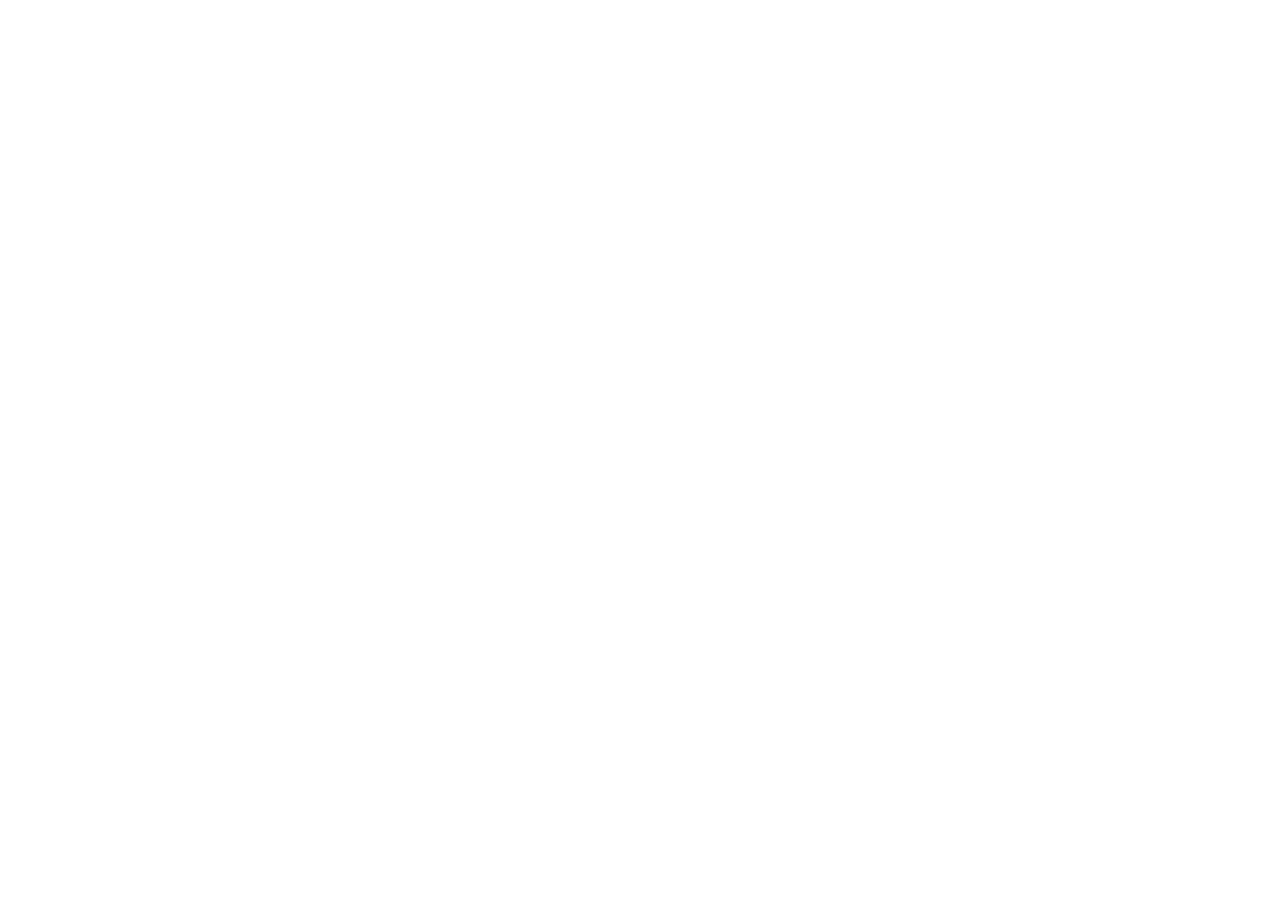
==== buy_now_page.html @ c5d2b357 "Add files via upload" ====
<!DOCTYPE html>
<html lang="en">
    <head>
        <meta charset="UTF-8">
        <meta http-equiv="X-UA-Compatible" content="IE=edge">
        <meta name="viewport" content="width=device-width, initial-scale=1.0">
        <title>Products</title>
        <!--CSS Import-->
        <link rel="stylesheet" href="./Assets/css/buy_now_style.css">
        <!--Box Icon-->
        <link rel="stylesheet" href="https://cdnjs.cloudflare.com/ajax/libs/font-awesome/5.15.4/css/all.min.css">
        <link href='https://unpkg.com/boxicons@2.1.4/css/boxicons.min.css' rel='stylesheet'>
        <link rel="stylesheet" href="./Assets/css/hero_page_style.css">
        <link rel="shortcut icon" href="./Assets/img/starbucks_logo.png" type="image/svg+xml">
    </head>
    <body>
  


        <!-- LINK FOR JS -->
        <script src="./Assets/js/buy_now_script.js"></script>
        <script src="./Assets/js/hero_page_script.js"></script>
    </body>
</html>
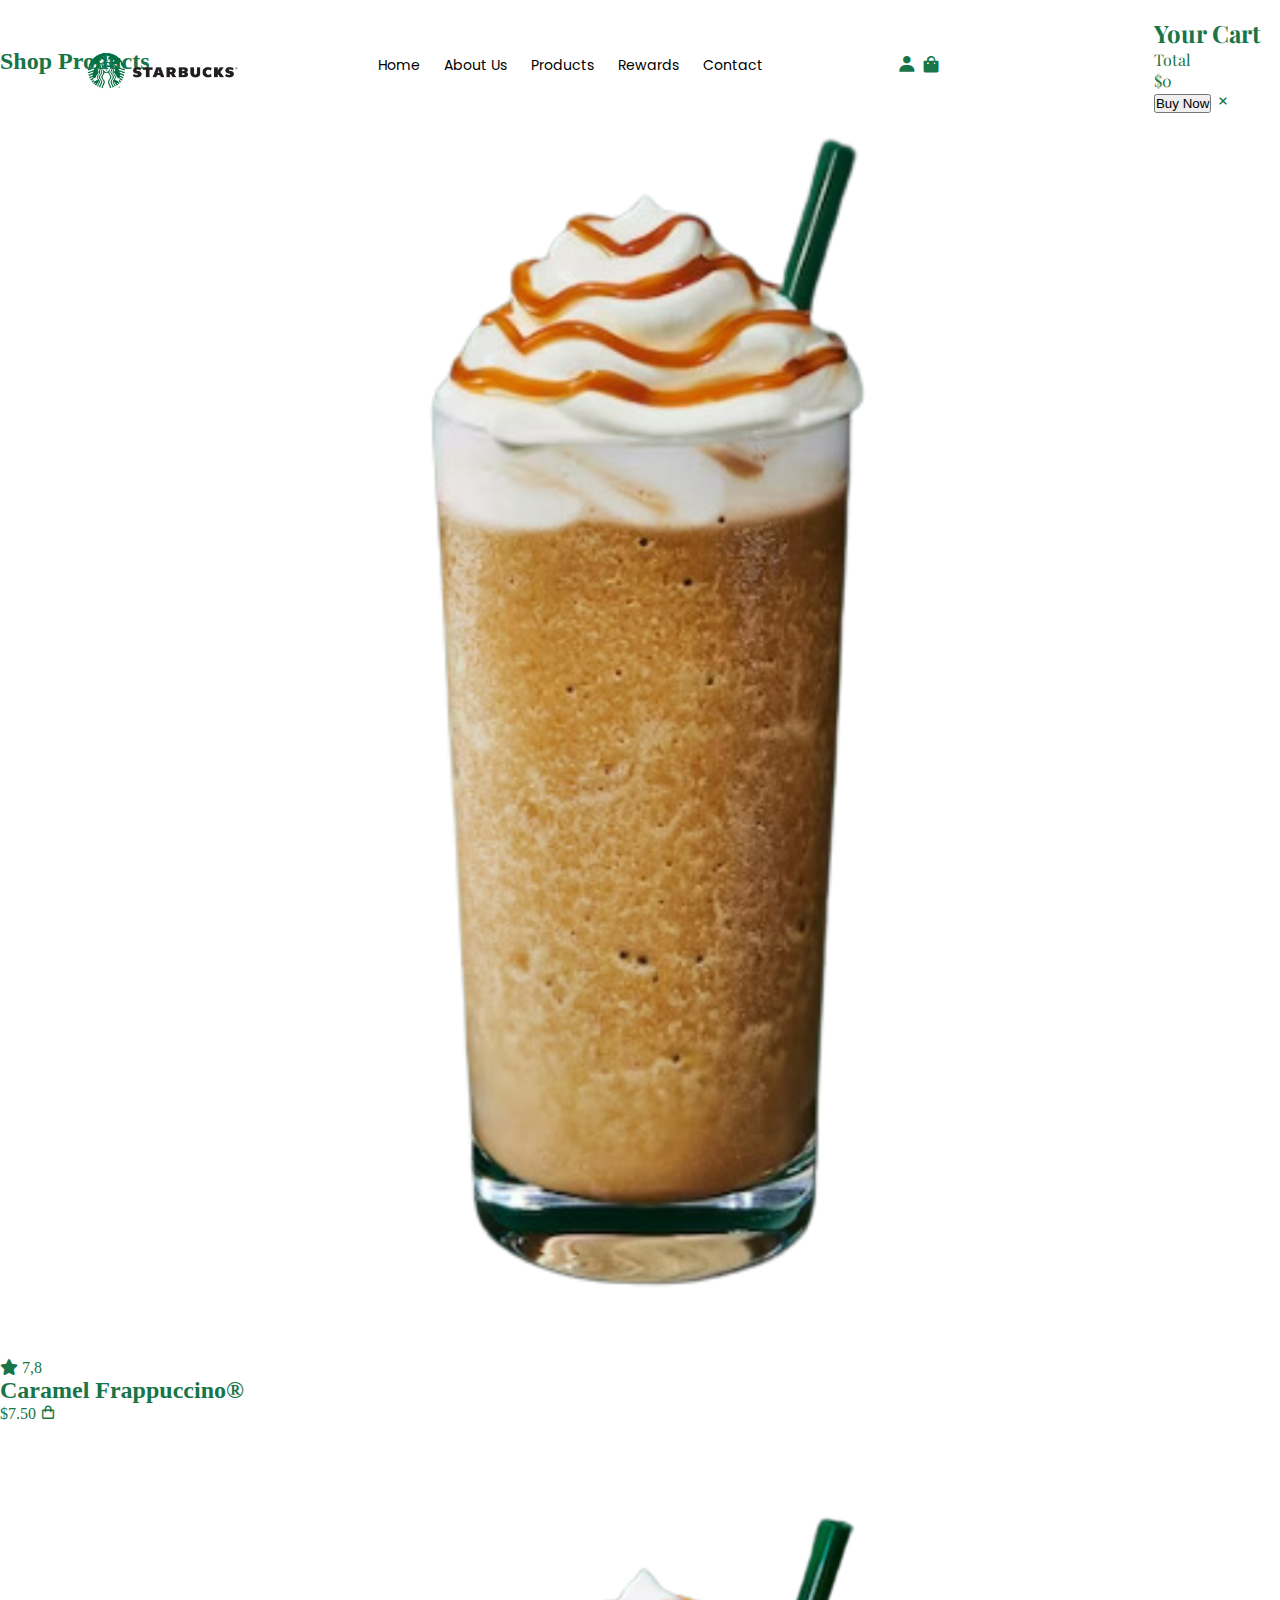
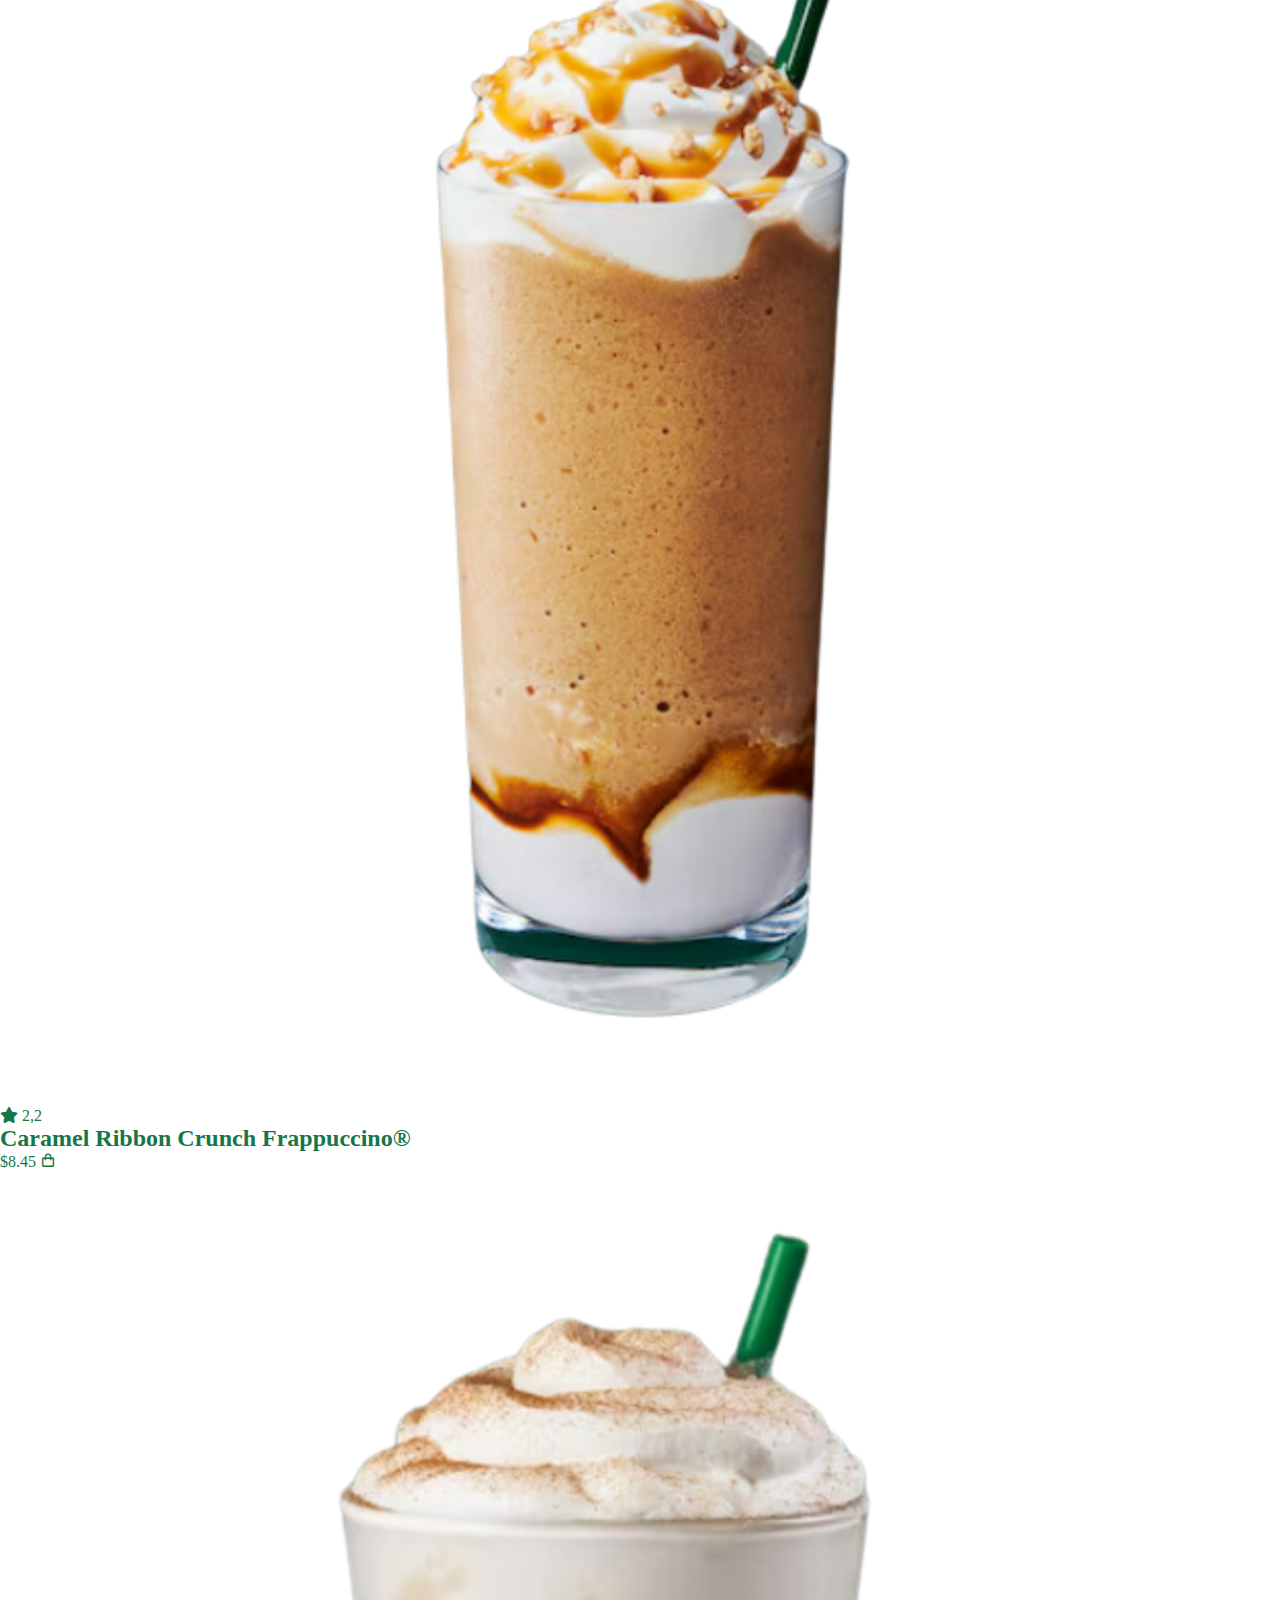
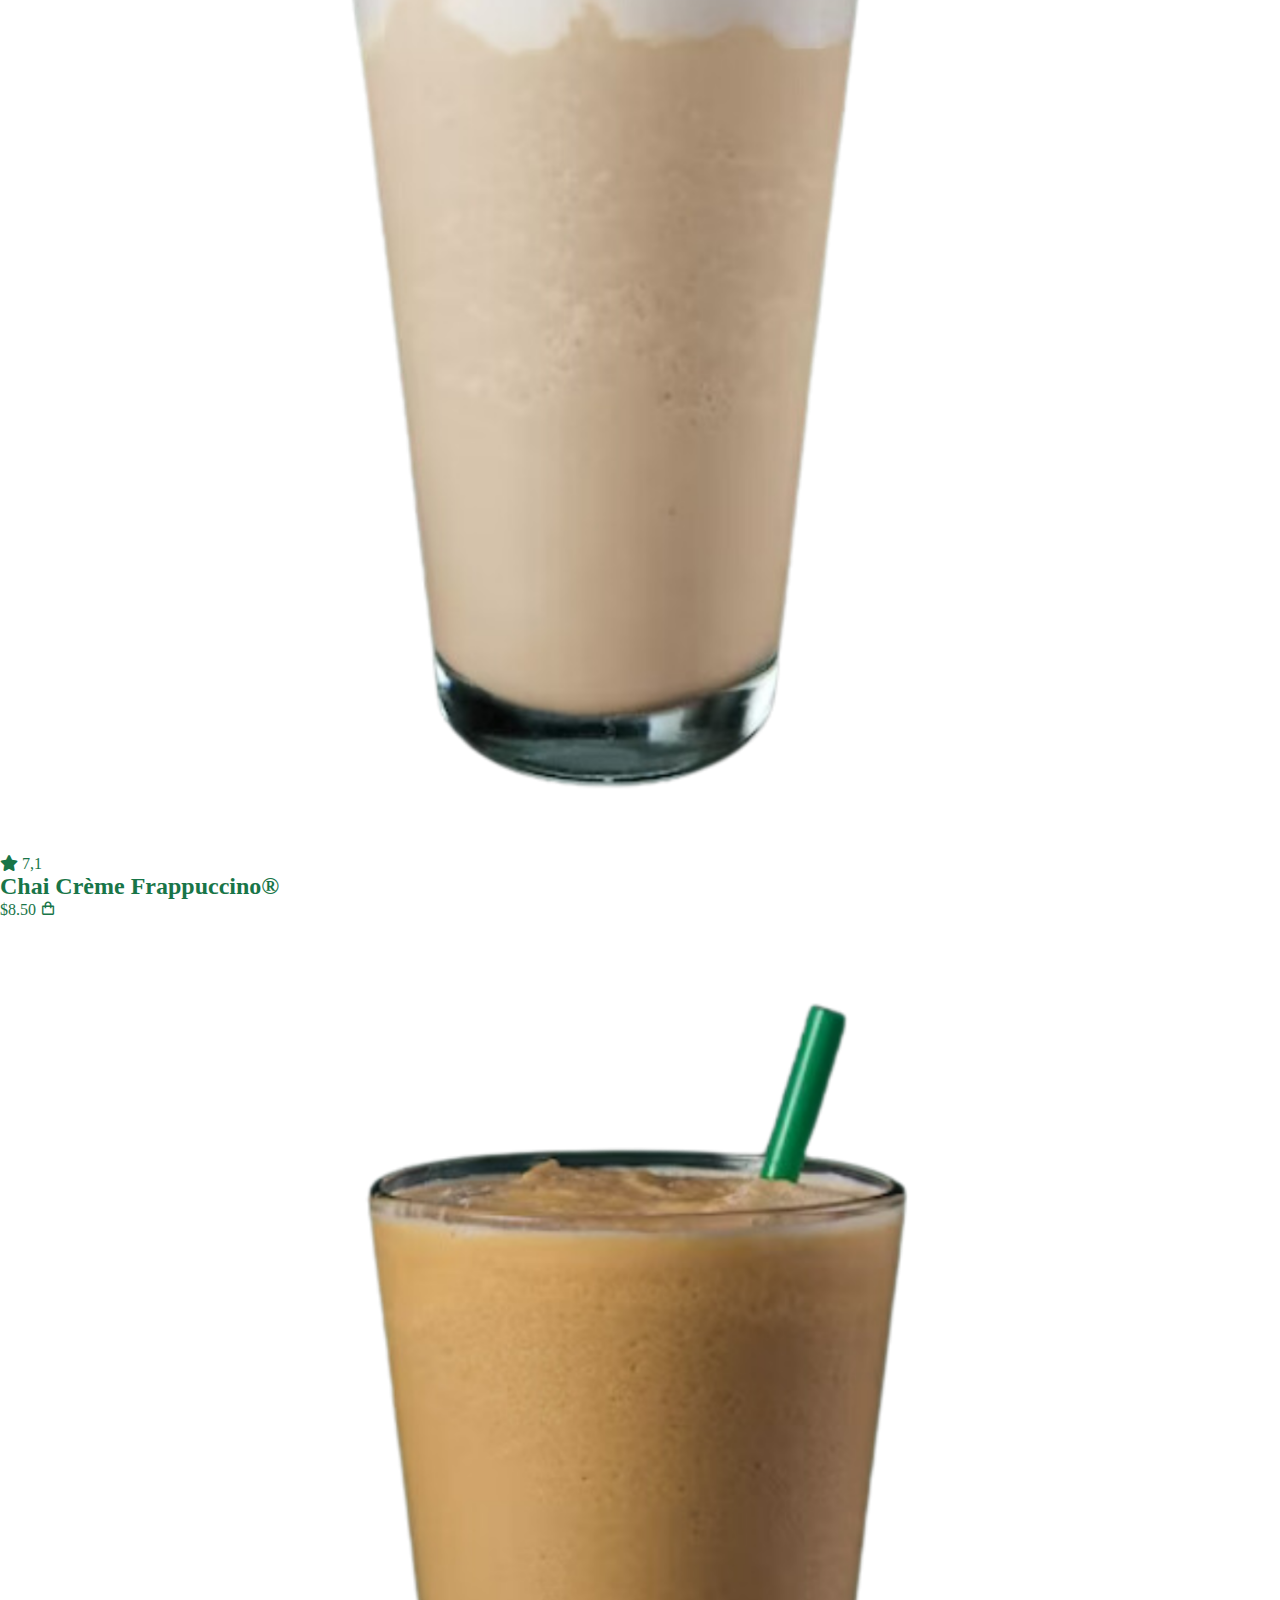
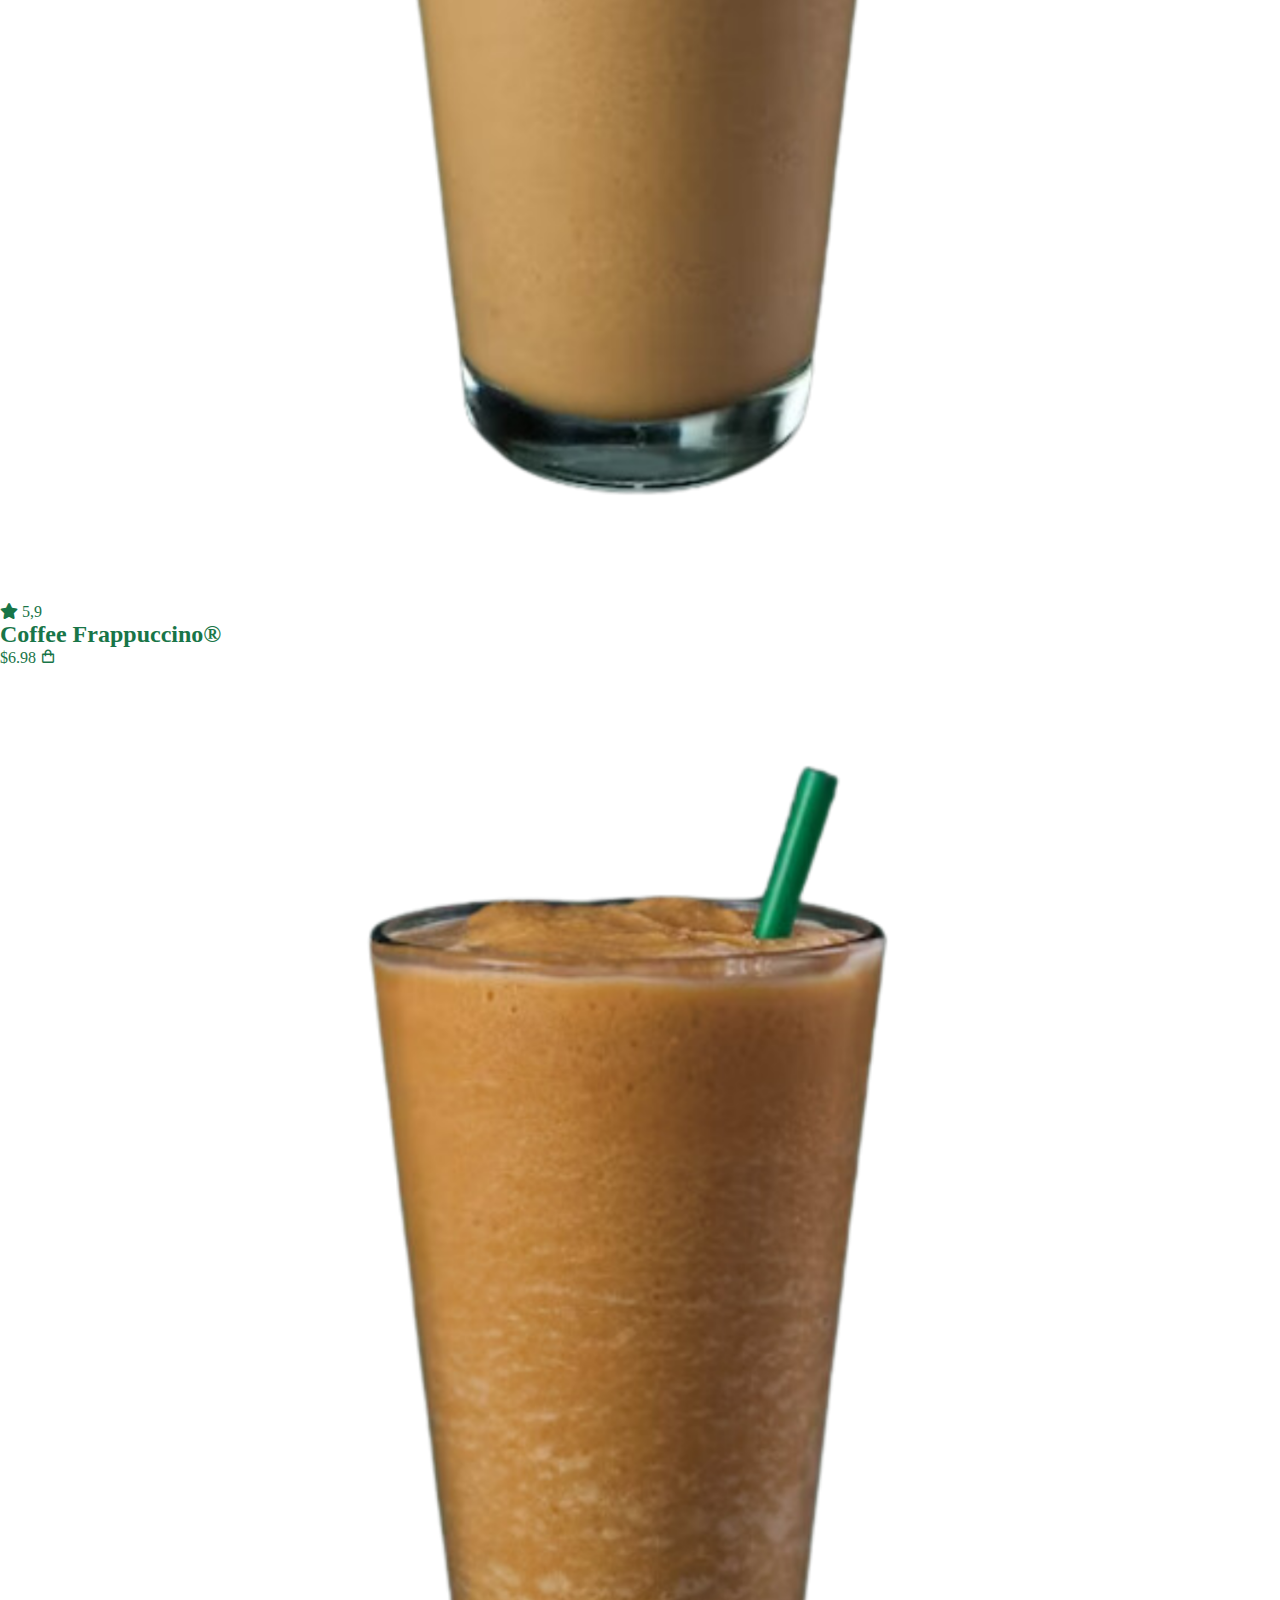
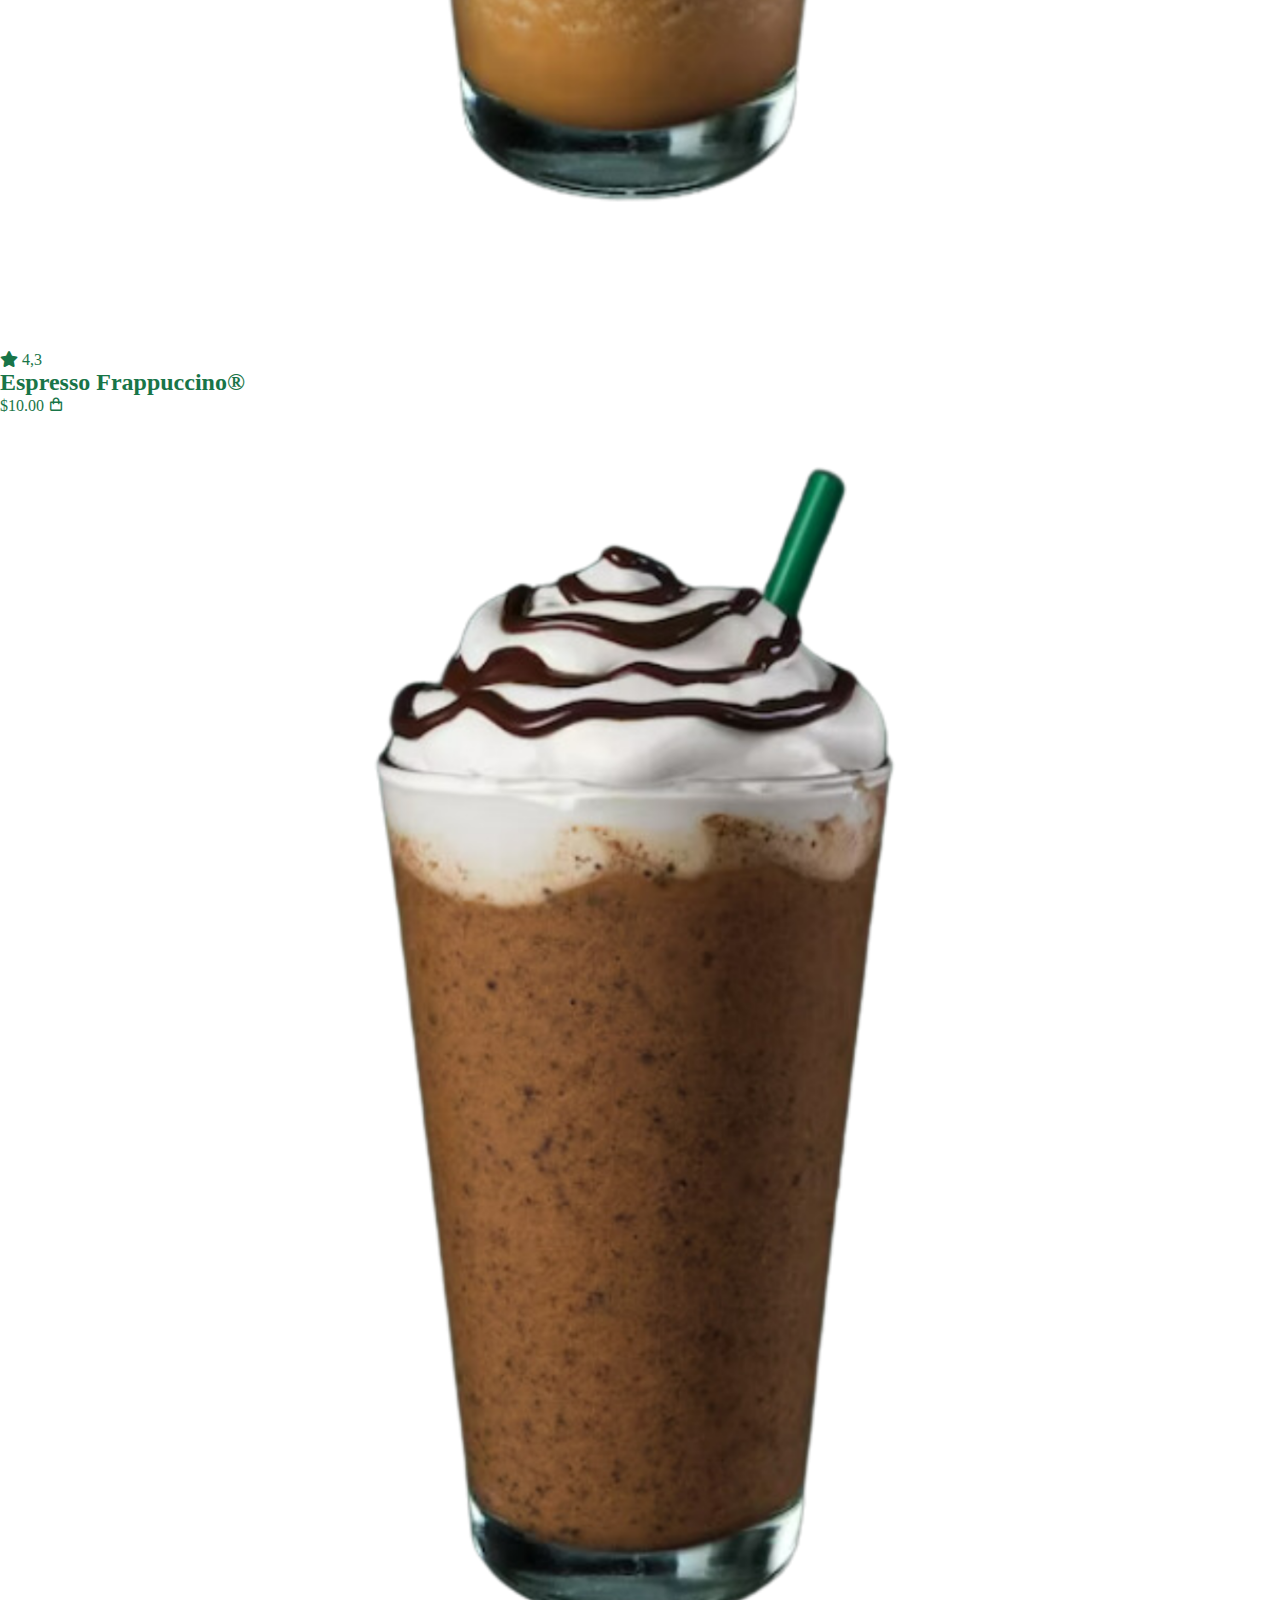
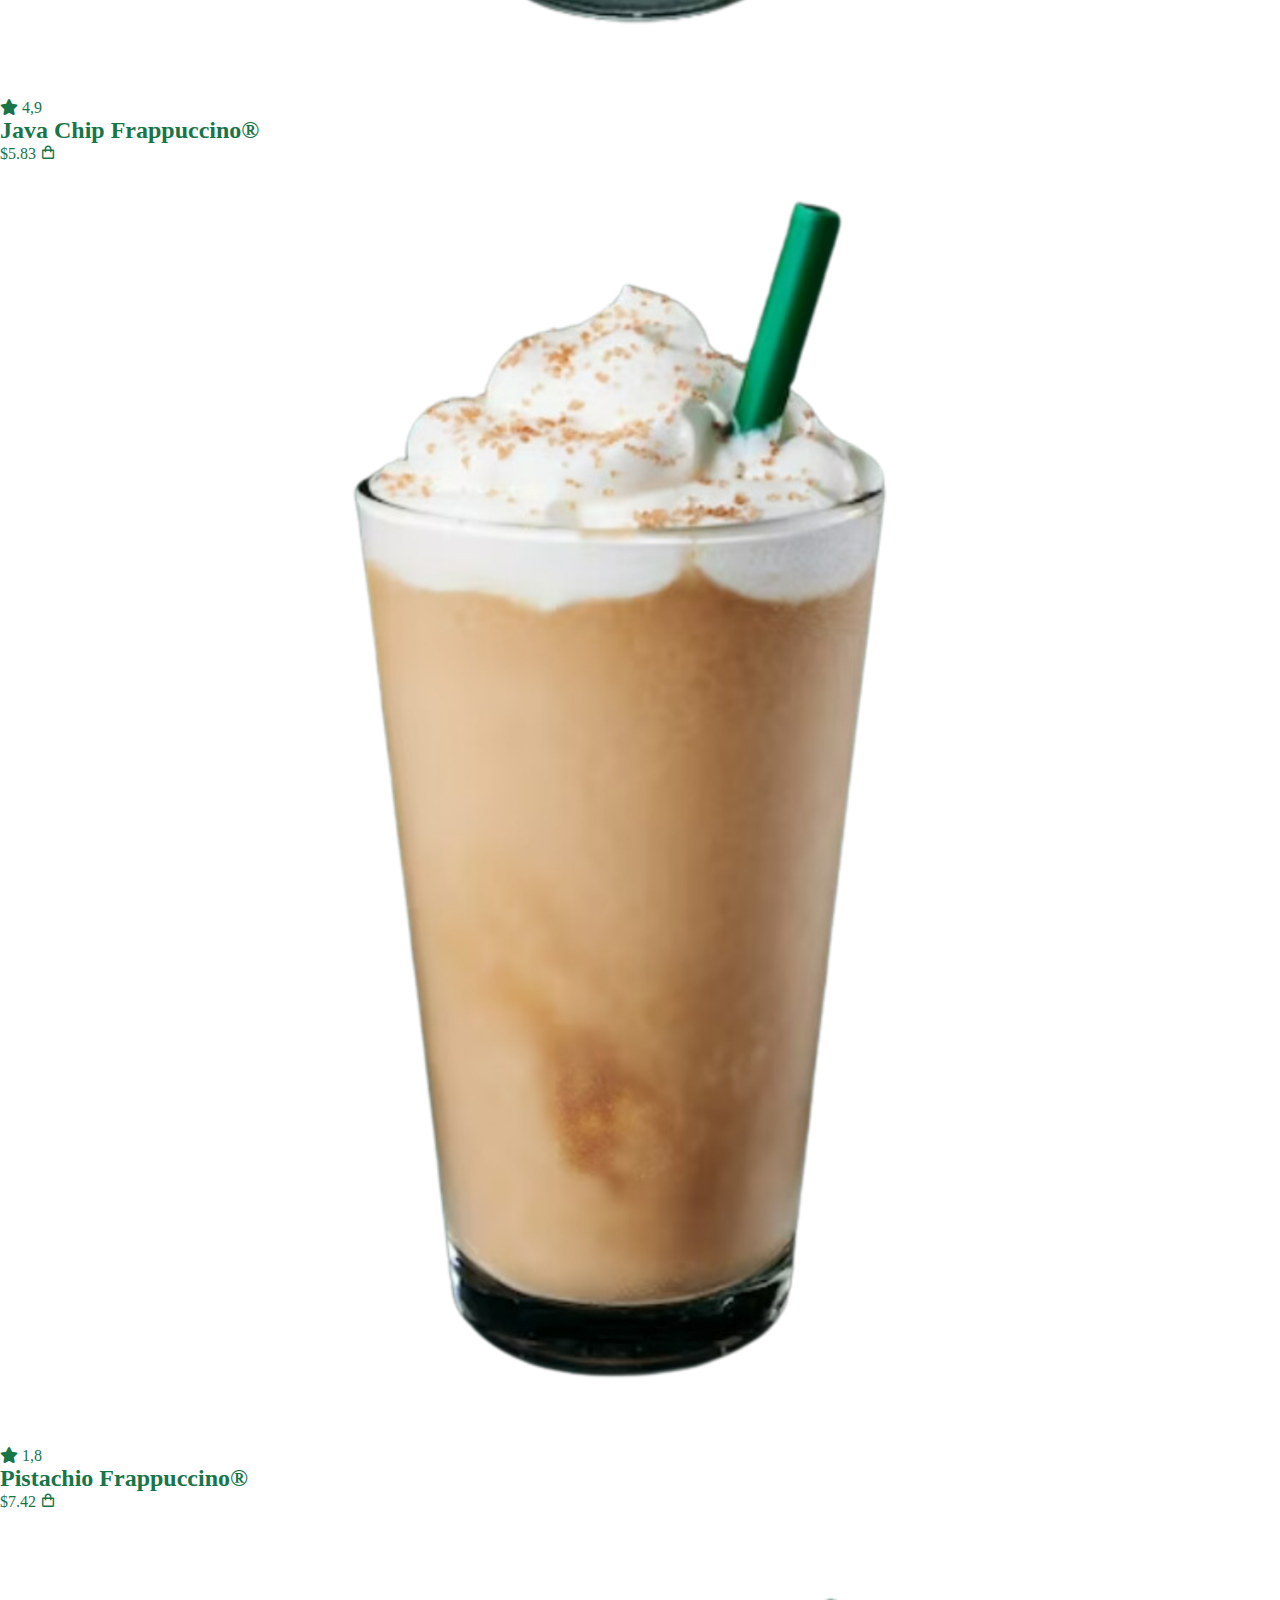
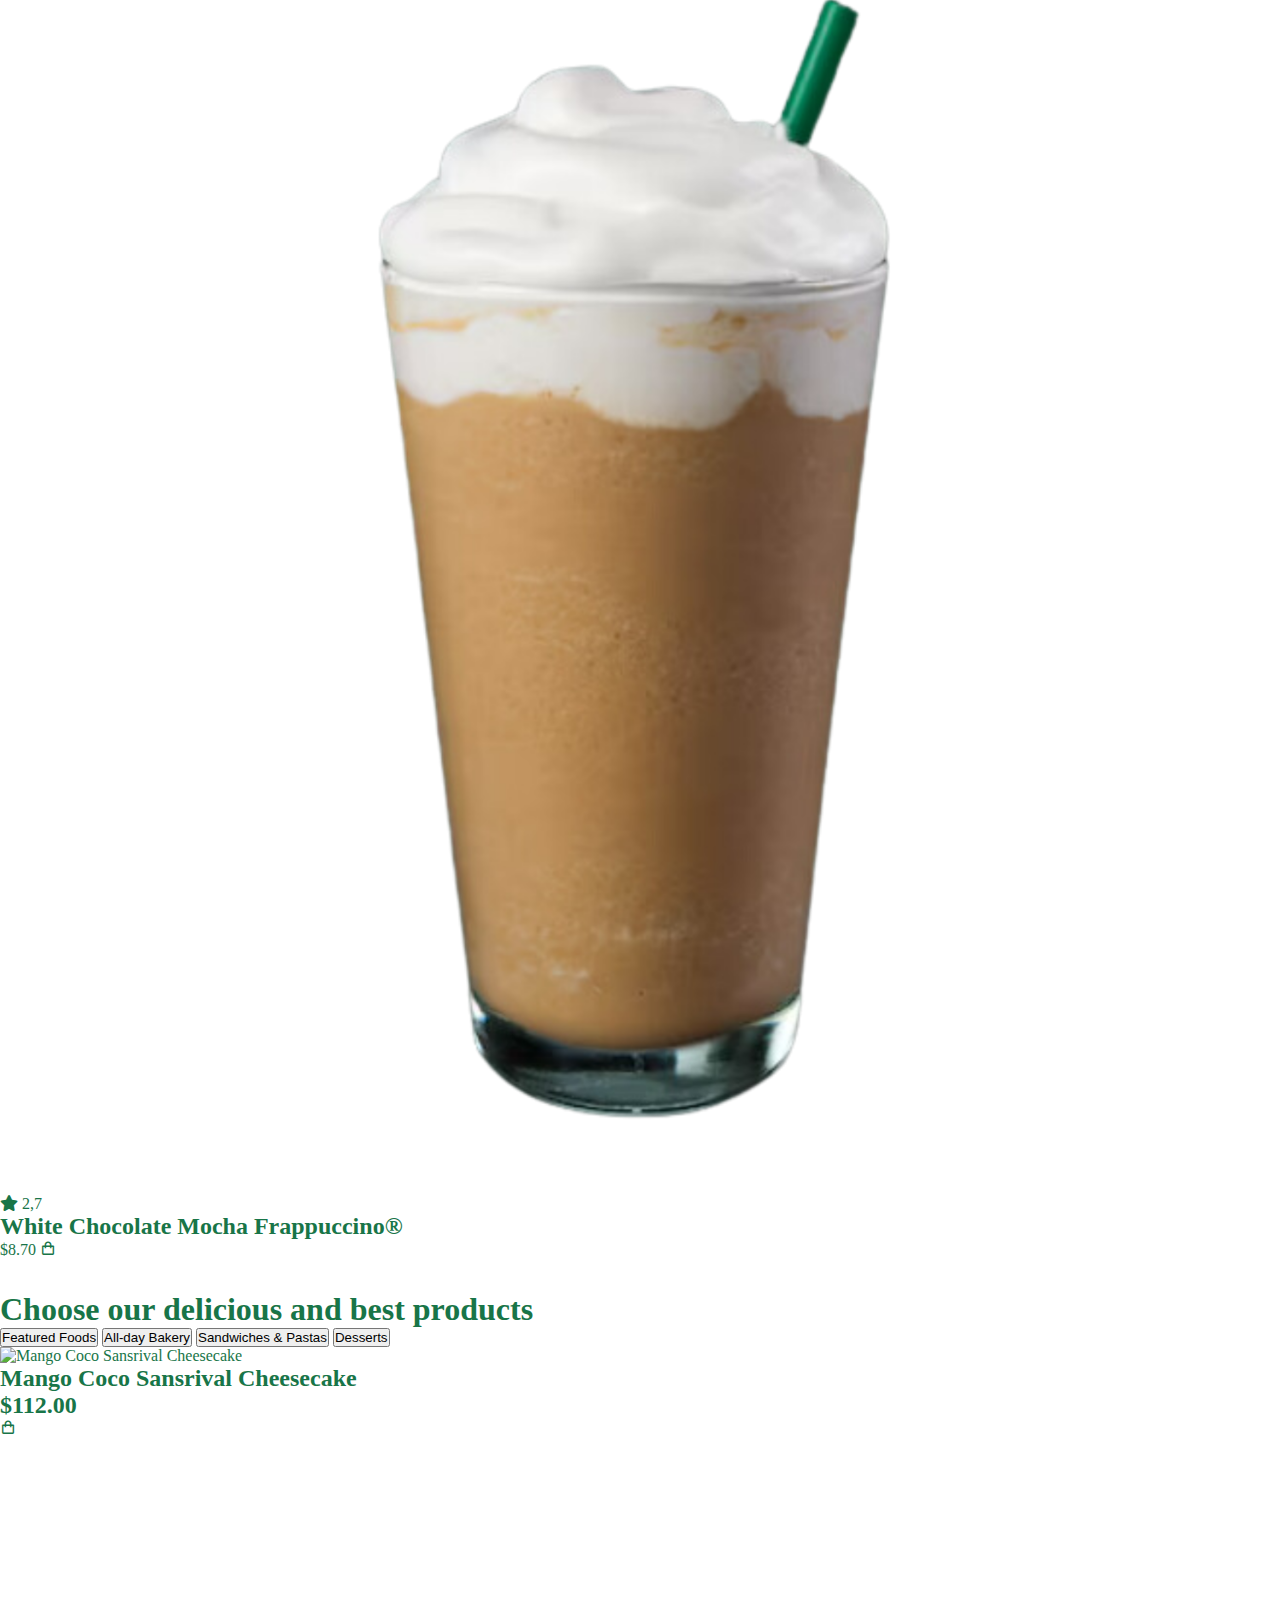
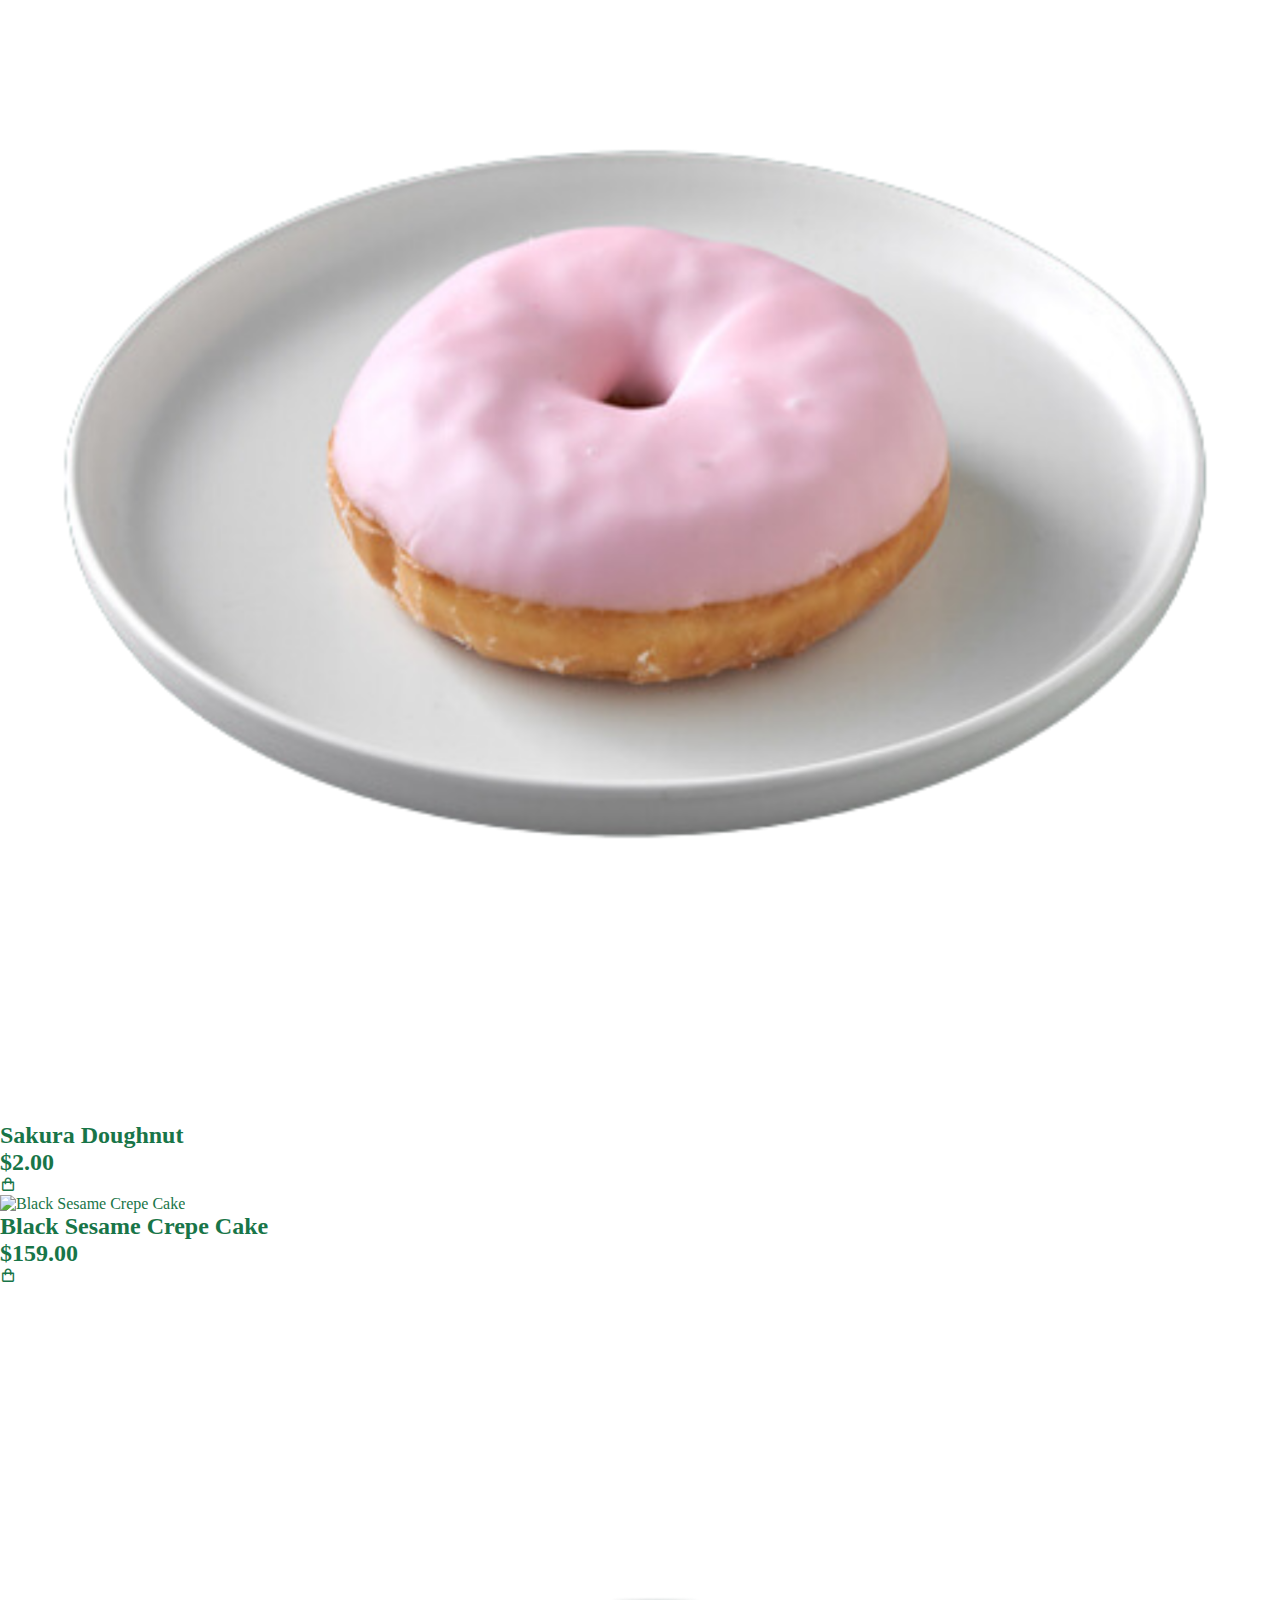
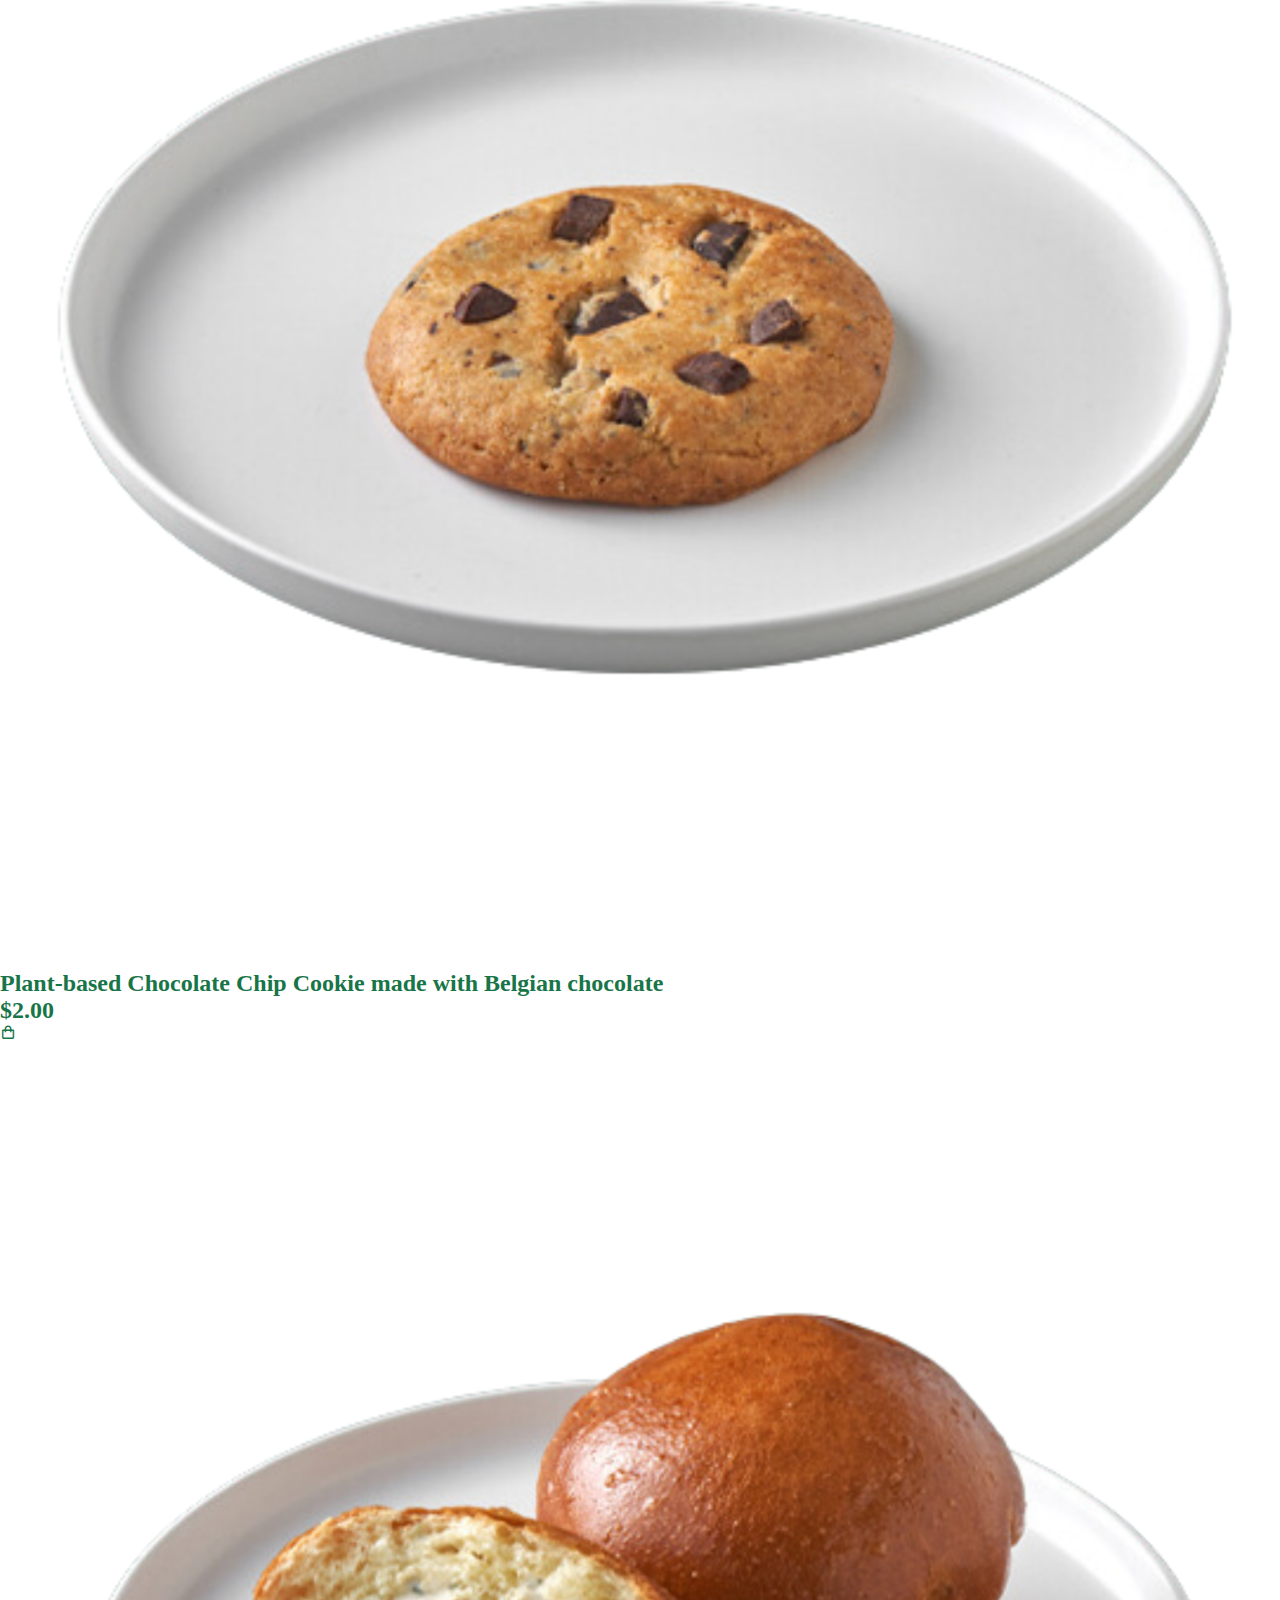
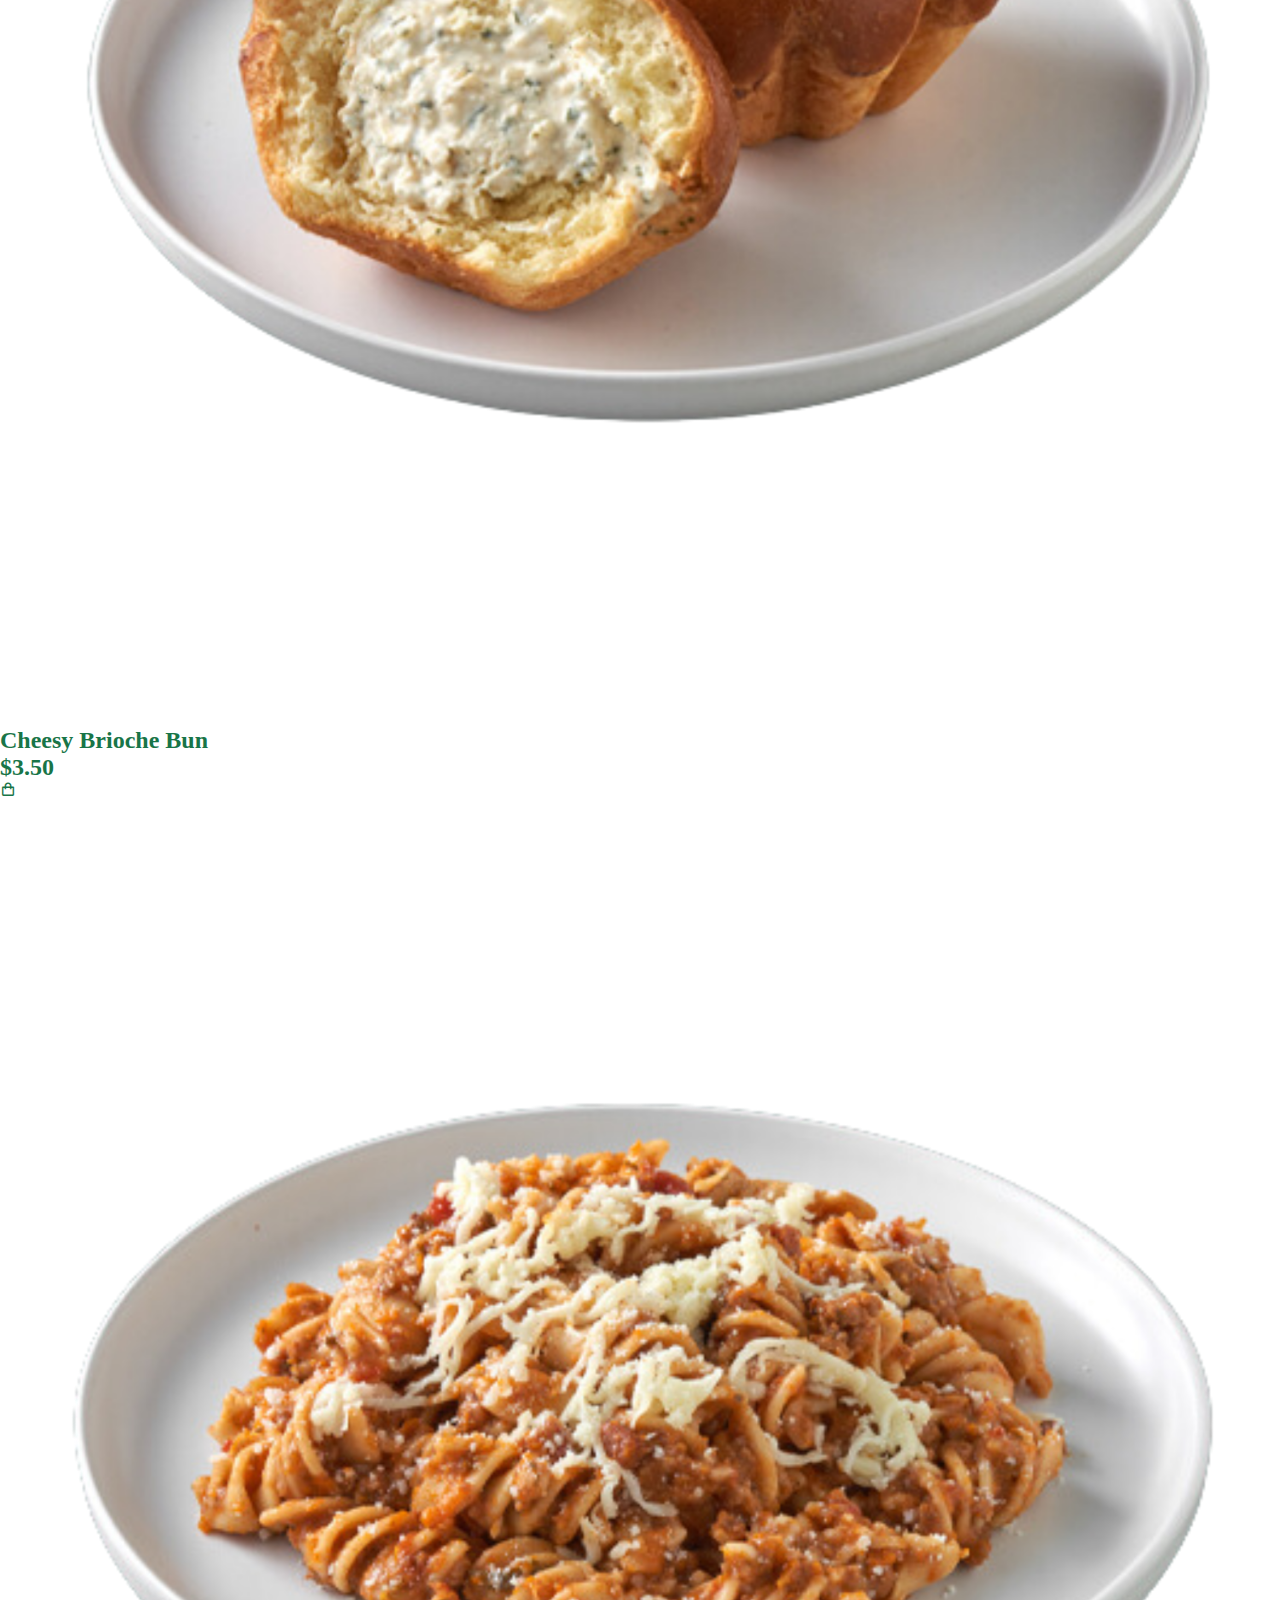
==== commit f8a2ceca: "Update buy_now_page.html" ====
--- a/buy_now_page.html
+++ b/buy_now_page.html
@@ -14,11 +14,831 @@
         <link rel="shortcut icon" href="./Assets/img/starbucks_logo.png" type="image/svg+xml">
     </head>
     <body>
-  
-
-
+        <!----Chania---->
+         <!------------------------ NAVBAR START ------------------------> 
+    <header>
+        <div class="nav container">
+
+            <!-- Navbar Logo -->
+            <div class="logo"><a href="#"><img src="./Assets/img/sb_logo_text.png" alt=""></a></div>
+
+            <!-- Navbar Links -->
+
+                <div class="navbar">
+                    <a href="#home" class="nav-link">Home</a>
+                    <a href="#aboutus" class="nav-link">About Us</a>
+                    <a href="#Product" class="nav-link">Products</a>
+                    <a href="#Rewards" class="nav-link">Rewards</a>
+                    <a href="#Book" class="nav-link">Contact</a>
+                </div>
+
+            <!-- Nav Icons -->
+            <div class="nav-icons">
+                <a href="#" class="nav-icon"><i class='bx bxs-user'></i></a>
+                <a href="#shop" class="nav-icon" id="cart-icon"><i class='bx bxs-shopping-bag'></i></a>
+            </div>
+            <div class="cart">
+                <h2 class="cart-title">Your Cart</h2>
+                <!-- Content -->
+                <div class="cart-content">
+
+                </div>
+                <!-- Total  -->
+                <div class="total">
+                    <div class="total-title">Total</div>
+                    <div class="total-price">$0</div>
+                </div>
+                <!-- Buy Button -->
+                <button type="button" class="btn-buy">Buy Now</button>
+                <!-- Cart Close -->
+                <i class='bx bx-x' id="close-cart"></i>
+            </div> 
+            <!-- Toggle Button -->
+            <div class="nav-toggle" id="nav-toggle">
+                <i class='bx bx-menu'></i>
+            </div>
+        </div>
+    </header>
+    <!------------------------ NAVBAR END ------------------------> 
+
+        <!-- Beverages -->
+        <section class="shop container">
+            <h2 class="section-title">Shop Products</h2>
+            <!-- Content -->
+            <div class="shop-content">
+                <!-- Box 1 -->
+                <div class="product-box">
+                    <img src="./Assets/img/beverages/caramel-frappuccino-blended-beverage.png" alt="" class="product-img">
+                    <div class="stars">
+                        <i class="fas fa-star"></i>
+                        <span>7,8</span>
+                    </div>
+                    <h2 class="product-title">Caramel Frappuccino®</h2>
+                    <span class="price">$7.50</span>
+                    <i class='bx bx-shopping-bag add-cart'></i>
+                </div>
+
+                <!-- Box 2 -->
+                <div class="product-box">
+                    <img src="./Assets/img/beverages/caramel-ribbon-crunch-frappuccino-blended-beverage.png" alt="" class="product-img">
+                    <div class="stars">
+                        <i class="fas fa-star"></i>
+                        <span>2,2</span>
+                    </div>
+                    <h2 class="product-title">Caramel Ribbon Crunch Frappuccino®</h2>
+                    <span class="price">$8.45</span>
+                    <i class='bx bx-shopping-bag add-cart'></i>
+                </div>
+
+                <!-- Box 3 -->
+                <div class="product-box">
+                    <img src="./Assets/img/beverages/chai-crème-frappuccino.png" alt="" class="product-img">
+                    <div class="stars">
+                        <i class="fas fa-star"></i>
+                        <span>7,1</span>
+                    </div>
+                    <h2 class="product-title">Chai Crème Frappuccino®</h2>
+                    <span class="price">$8.50</span>
+                    <i class='bx bx-shopping-bag add-cart'></i>
+                </div>
+
+                <!-- Box 4 -->
+                <div class="product-box">
+                    <img src="./Assets/img/beverages/coffee-frappuccino-blended-beverage.png" alt="" class="product-img">
+                    <div class="stars">
+                        <i class="fas fa-star"></i>
+                        <span>5,9</span>
+                    </div>
+                    <h2 class="product-title">Coffee Frappuccino®</h2>
+                    <span class="price">$6.98</span>
+                    <i class='bx bx-shopping-bag add-cart'></i>
+                </div>
+
+                <!-- Box 5 -->
+                <div class="product-box">
+                    <img src="./Assets/img/beverages/espresso-frappuccino-blended-beverage.png" alt="" class="product-img">
+                    <div class="stars">
+                        <i class="fas fa-star"></i>
+                        <span>4,3</span>
+                    </div>
+                    <h2 class="product-title">Espresso Frappuccino®</h2>
+                    <span class="price">$10.00</span>
+                    <i class='bx bx-shopping-bag add-cart'></i>
+                </div>
+
+                <!-- Box 6 -->
+                <div class="product-box">
+                    <img src="./Assets/img/beverages/java-chip-frappuccino-blended-beverage.png" alt="" class="product-img">
+                    <div class="stars">
+                        <i class="fas fa-star"></i>
+                        <span>4,9</span>
+                    </div>
+                    <h2 class="product-title">Java Chip Frappuccino®</h2>
+                    <span class="price">$5.83</span>
+                    <i class='bx bx-shopping-bag add-cart'></i>
+                </div>
+
+                <!-- Box 7 -->
+                <div class="product-box">
+                    <img src="./Assets/img/beverages/pistachio-frappuccino-blended-beverage.png" alt="" class="product-img">
+                    <div class="stars">
+                        <i class="fas fa-star"></i>
+                        <span>1,8</span>
+                    </div>
+                    <h2 class="product-title">Pistachio Frappuccino®</h2>
+                    <span class="price">$7.42</span>
+                    <i class='bx bx-shopping-bag add-cart'></i>
+                </div>
+
+                <!-- Box 8 -->
+                <div class="product-box">
+                    <img src="./Assets/img/beverages/white-chocolate-mocha-frappuccino-blended-beverage.png" alt="" class="product-img">
+                    <div class="stars">
+                        <i class="fas fa-star"></i>
+                        <span>2,7</span>
+                    </div>
+                    <h2 class="product-title">White Chocolate Mocha Frappuccino®</h2>
+                    <span class="price">$8.70</span>
+                    <i class='bx bx-shopping-bag add-cart'></i>
+                </div>
+            </div>
+        </section>
+
+        <!--======================FOOD PRODUCT CARDS========================-->
+ 
+        <div class="container">
+            <!--FILTER BUTTONS-->
+            <h1 class="title">Choose our delicious and best products</h1>
+            
+            <div class="filter_buttons">
+                <button class="active" data-name="foodcategory1">Featured Foods</button>
+                <button data-name="foodcategory2">All-day Bakery</button>
+                <button data-name="foodcategory3">Sandwiches & Pastas</button>
+                <button data-name="foodcategory4">Desserts</button>
+            </div>
+            
+            <div class="products-container">
+                 <!--FEATURED FOODS CATEGORY-->
+                <!-- Box 1 -->
+                <div class="product" data-name="foodcategory1, p-1">
+                    <img src="./Assets/img/featured-foods/mango-coco-sansrival-cheesecake.png" alt="Mango Coco Sansrival Cheesecake" alt="" class="product-img">
+                    <h2 class="product-title">Mango Coco Sansrival Cheesecake</h2>
+                    <h2 class="price">$112.00</h2>
+                    <i class='bx bx-shopping-bag add-cart'></i>
+                </div>
+                <!-- Box 2 -->
+                <div class="product" data-name="foodcategory1, p-2">
+                    <img src="./Assets/img/featured-foods/sakura-doughnut.png" alt="Sakura Doughnut" alt="" class="product-img">
+                    <h2 class="product-title">Sakura Doughnut</h2>
+                    <h2 class="price" >$2.00</h2>
+                    <i class='bx bx-shopping-bag add-cart my-class'></i>
+                </div>
+                <!-- Box 3 -->
+                <div class="product" data-name="foodcategory1, p-3">
+                    <img src="./Assets/img/featured-foods/black-sesame-crepe-cake.png" alt="Black Sesame Crepe Cake" alt="" class="product-img">
+                    <h2 class="product-title">Black Sesame Crepe Cake</h2>
+                    <h2 class="price">$159.00</h2>
+                    <i class='bx bx-shopping-bag add-cart'></i>
+                </div>
+                <!-- Box 4 -->
+                <div class="product" data-name="foodcategory1, p-4">
+                    <img src="./Assets/img/featured-foods/plant-based-belgian-chocolate-cookie.png" alt="Plant-based Chocolate Chip Cookie made with Belgian chocolate" alt="" class="product-img">
+                    <h2 class="product-title">Plant-based Chocolate Chip Cookie made with Belgian chocolate</h2>
+                    <h2 class="price">$2.00</h2>
+                    <i class='bx bx-shopping-bag add-cart'></i>
+                </div>
+                <!-- Box 5 -->
+                <div class="product" data-name="foodcategory1, p-5">
+                    <img src="./Assets/img/featured-foods/cheesy-brioche-bun.png" alt="Cheesy Brioche Bun" alt="" class="product-img">
+                    <h2 class="product-title">Cheesy Brioche Bun</h2>
+                    <h2 class="price">$3.50</h2>
+                    <i class='bx bx-shopping-bag add-cart'></i>
+                </div>
+                <!-- Box 6 -->
+                <div class="product" data-name="foodcategory1, p-6">
+                    <img src="./Assets/img/featured-foods/sausaage-ragu.png" alt="Sausage Ragu" alt="" class="product-img">
+                    <h2 class="product-title">Sausage Ragu</h2>
+                    <h2 class="price">$2.50</h2>
+                    <i class='bx bx-shopping-bag add-cart'></i>
+                </div>
+
+                <!--ALL-DAY BAKERY FOODS CATEGORY-->
+                
+                <div class="product" data-name="foodcategory2, p-8">
+                    <img src="./Assets/img/bakery/bacon-belgian-waffle.png" alt="Bacon Belgian Waffle" alt="" class="product-img">
+                    <h2 class="product-title">Bacon Belgian Waffle</h2>
+                    <h2 class="price">$3.00</h2>
+                    <i class='bx bx-shopping-bag add-cart'></i>
+                </div>
+                <div class="product" data-name="foodcategory2, p-9">
+                    <img src="./Assets/img/bakery/banana-bread.png" alt="Banana Bread" alt="" class="product-img">
+                    <h2 class="product-title">Banana Bread</h2>
+                    <h2 class="price">$1.50</h2>
+                    <i class='bx bx-shopping-bag add-cart'></i>
+                </div>
+                <div class="product" data-name="foodcategory2, p-10">
+                    <img src="./Assets/img/bakery/chocolate-dipped-doughnut.png" alt="Chocolate Dipped Doughnut" alt="" class="product-img">
+                    <h2 class="product-title">Chocolate Dipped Doughnut</h2>
+                    <h2 class="price">$1.50</h2>
+                    <i class='bx bx-shopping-bag add-cart'></i>
+                </div>
+                <div class="product" data-name="foodcategory2, p-11">
+                    <img src="./Assets/img/bakery/cinnamon-danish.png" alt="Chocolate Dipped Doughnut" alt="" class="product-img">
+                    <h2 class="product-title">Cinnamon Danish</h2>
+                    <h2 class="price">$2.50</h2>
+                    <i class='bx bx-shopping-bag add-cart'></i>
+                </div>
+                <div class="product" data-name="foodcategory2, p-12">
+                    <img src="./Assets/img/bakery/dark-chocolate-macadamia-cookie.png" alt="Dark Chocolate Macadamia Cookie" alt="" class="product-img">
+                    <h2 class="product-title">Dark Chocolate Macadamia Cookie</h2>
+                    <h2 class="price">$2.20</h2>
+                    <i class='bx bx-shopping-bag add-cart'></i>
+                </div>
+                <div class="product" data-name="foodcategory2, p-13">
+                    <img src="./Assets/img/bakery/double-chocolate-pecan-bar.png" alt="Double Chocolate Pecan Bar" alt="" class="product-img">
+                    <h2 class="product-title">Double Chocolate Pecan Bar</h2>
+                    <h2 class="price">$1.40</h2>
+                    <i class='bx bx-shopping-bag add-cart'></i>
+                </div>
+                <div class="product" data-name="foodcategory2, p-14">
+                    <img src="./assets/img/bakery/everything-bagel.png " alt="Double Chocolate Pecan Bar" alt="" class="product-img">
+                    <h2 class="product-title">Double Chocolate Pecan Bar</h2>
+                    <h2 class="price">$1.40</h2>
+                    <i class='bx bx-shopping-bag add-cart'></i>
+                </div>
+
+    
+                <!--SANDWICHES & PASTAS CATEGORY-->
+                <div class="product" data-name="foodcategory3, p-20">
+                    <img src="./Assets/img/sandwiches-pasta/penne-pesto.png" alt="Penne Pesto with Mushroom" alt="" class="product-img">
+                    <h2 class="product-title">Penne Pesto with Mushroom</h2>
+                    <h2 class="price">$5.40</h2>
+                    <i class='bx bx-shopping-bag add-cart'></i>
+                </div>
+                <div class="product" data-name="foodcategory3, p-21">
+                    <img src="./Assets/img/sandwiches-pasta/plant-based-classic-lasagna.png" alt="Plant-Based Classic Lasagna" alt="" class="product-img">
+                    <h2 class="product-title">Plant-Based Classic Lasagna</h2>
+                    <h2 class="price">$4.40</h2>
+                    <i class='bx bx-shopping-bag add-cart'></i>
+                </div>
+                <div class="product" data-name="foodcategory3, p-22">
+                    <img src="./Assets/img/sandwiches-pasta/spam-potato-bread.png" alt="SPAM® Classic, Egg & Cheese on Potato Bread" alt="" class="product-img">
+                    <h2 class="product-title">SPAM® Classic, Egg & Cheese on Potato Bread</h2>
+                    <h2 class="price">$4.50</h2>
+                    <i class='bx bx-shopping-bag add-cart'></i>
+                </div>
+                <div class="product" data-name="foodcategory3, p-23">
+                    <img src="./Assets/img/sandwiches-pasta/roasted-ham-croissant-bun.png" alt="Roasted Ham, Egg, & Cheese on Croissant Bun" alt="" class="product-img">
+                    <h2 class="product-title">Roasted Ham, Egg, & Cheese on Croissant Bun</h2>
+                    <h2 class="price">$3.40</h2>
+                    <i class='bx bx-shopping-bag add-cart'></i>
+                </div>
+    
+                <!--DESSERTS CATEGORY-->
+                <div class="product" data-name="foodcategory4, p-29">
+                    <img src="./Assets/img/desserts/newyork-cheesecake.png" alt="New York Cheesecake" alt="" class="product-img">
+                    <h2 class="product-title">New York Cheesecake</h2>
+                    <h2 class="price">$6.40</h2>
+                    <i class='bx bx-shopping-bag add-cart'></i>
+                </div>
+                <div class="product" data-name="foodcategory4, p-30">
+                    <img src="./Assets/img/desserts/blueberry-cheesecake.png" alt="Blueberry Licious Cheesecake" alt="" class="product-img">
+                    <h2 class="product-title">Blueberry Licious Cheesecake</h2>
+                    <h2 class="price">$5.40</h2>
+                    <i class='bx bx-shopping-bag add-cart'></i>
+                </div>
+                <div class="product" data-name="foodcategory4, p-31">
+                    <img src="./Assets/img/desserts/classic-chocolate-cake.png" alt="Classic Chocolate Cake" alt="" class="product-img">
+                    <h2 class="product-title">Classic Chocolate Cake</h2>
+                    <h2 class="price">$5.30</h2>
+                    <i class='bx bx-shopping-bag add-cart'></i>
+                </div>
+                <div class="product" data-name="foodcategory4, p-32">
+                    <img src="./Assets/img/desserts/banoffee-pie.png" alt="Banoffee Pie" alt="" class="product-img">
+                    <h2 class="product-title">Banoffee Pie</h2>
+                    <h2 class="price">$2.40</h2>
+                    <i class='bx bx-shopping-bag add-cart'></i>
+                </div>
+                
+            </div>
+    </div>
+    
+    <!--PRODUCTS POPUP CARD-->
+    <div class="products-preview">
+        <!--FEATURED FOODS CATEGORY-->
+        <div class="preview" data-target="foodcategory1, p-1">
+            <i class="fas fa-times"></i>
+            <img src="./assets/img/featured-foods/mango-coco-sansrival-cheesecake.png" alt="Mango Coco Sansrival Cheesecake" class="bg-image">
+            <h3>Mango Coco Sansrival Cheesecake</h3>
+            <div class="stars">
+                <i class="fas fa-star"></i>
+                <i class="fas fa-star"></i>
+                <i class="fas fa-star"></i>
+                <i class="fas fa-star"></i>
+                <i class="fas fa-star-half-alt"></i>
+                <span>( 250 )</span>
+            </div>
+            <p>A marriage of two desserts,  chewy to soft sans rival layered with smooth & creamy NY cheesecake loaded with mangoes, finished with mango buttercream icing and crushed roasted almonds.</p>
+            <div class="price">$112.00</div>
+           <div class="buttons-preview">
+            <button type="button" class="button-preview buy-now">
+                <span class="button-buy__text">Buy Now</span>
+            </button>
+            <button type="button" class="button-preview add-order">
+                <span class="button-preview__text">Add Order</span>
+                <span class="button-preview__icon"><svg xmlns="http://www.w3.org/2000/svg" width="24" viewBox="0 0 24 24" stroke-width="2" stroke-linejoin="round" stroke-linecap="round" stroke="currentColor" height="24" fill="none" class="svg"><line y2="19" y1="5" x2="12" x1="12"></line><line y2="12" y1="12" x2="19" x1="5"></line></svg></span>
+            </button>
+           </div>
+        </div>
+        <div class="preview" data-target="foodcategory1, p-2">
+            <i class="fas fa-times"></i>
+            <img src="./assets/img/featured-foods/sakura-doughnut.png" alt="Sakura Doughnut" class="bg-image">
+            <h3>Sakura Doughnut</h3>
+            <div class="stars">
+                <i class="fas fa-star"></i>
+                <i class="fas fa-star"></i>
+                <i class="fas fa-star"></i>
+                <i class="fas fa-star"></i>
+                <i class="fas fa-star-half-alt"></i>
+                <span>( 250 )</span>
+            </div>
+            <p>Light and fluffy doughnut glazed with pink chocolate ganache with hints of cherry blossoms.</p>
+            <div class="price">$2.00</div>
+           <div class="buttons-preview">
+            <button type="button" class="button-preview buy-now">
+                <span class="button-buy__text">Buy Now</span>
+            </button>
+            <button type="button" class="button-preview add-order">
+                <span class="button-preview__text">Add Order</span>
+                <span class="button-preview__icon"><svg xmlns="http://www.w3.org/2000/svg" width="24" viewBox="0 0 24 24" stroke-width="2" stroke-linejoin="round" stroke-linecap="round" stroke="currentColor" height="24" fill="none" class="svg"><line y2="19" y1="5" x2="12" x1="12"></line><line y2="12" y1="12" x2="19" x1="5"></line></svg></span>
+            </button>
+           </div>
+        </div>
+        <div class="preview" data-target="foodcategory1, p-3">
+            <i class="fas fa-times"></i>
+            <img src="./assets/img/featured-foods/black-sesame-crepe-cake.png" alt="Black Sesame Crepe Cake" class="bg-image">
+            <h3>Black Sesame Crepe Cake</h3>
+            <div class="stars">
+                <i class="fas fa-star"></i>
+                <i class="fas fa-star"></i>
+                <i class="fas fa-star"></i>
+                <i class="fas fa-star"></i>
+                <i class="fas fa-star-half-alt"></i>
+                <span>( 250 )</span>
+            </div>
+            <p>Smooth layers of paper-thin crepe with creamy roasted black sesame filling and topping, sprinkled with roasted black sesame seeds.</p>
+            <div class="price">$159.00</div>
+           <div class="buttons-preview">
+            <button type="button" class="button-preview buy-now">
+                <span class="button-buy__text">Buy Now</span>
+            </button>
+            <button type="button" class="button-preview add-order">
+                <span class="button-preview__text">Add Order</span>
+                <span class="button-preview__icon"><svg xmlns="http://www.w3.org/2000/svg" width="24" viewBox="0 0 24 24" stroke-width="2" stroke-linejoin="round" stroke-linecap="round" stroke="currentColor" height="24" fill="none" class="svg"><line y2="19" y1="5" x2="12" x1="12"></line><line y2="12" y1="12" x2="19" x1="5"></line></svg></span>
+            </button>
+           </div>
+        </div>
+        <div class="preview" data-target="foodcategory1, p-4">
+            <i class="fas fa-times"></i>
+            <img src="./assets/img/featured-foods/plant-based-belgian-chocolate-cookie.png" alt="Plant-based Chocolate Chip Cookie made with Belgian chocolate" class="bg-image">
+            <h3>Plant-based Chocolate Chip Cookie made with Belgian chocolate</h3>
+            <div class="stars">
+                <i class="fas fa-star"></i>
+                <i class="fas fa-star"></i>
+                <i class="fas fa-star"></i>
+                <i class="fas fa-star"></i>
+                <i class="fas fa-star-half-alt"></i>
+                <span>( 250 )</span>
+            </div>
+            <p>Golden brown cookie topped with chopped dark chocolate chips. Made with plant-based ingredients, ensuring a guilt-free and delicious snacking experience.</p>
+            <div class="price">$2.00</div>
+           <div class="buttons-preview">
+            <button type="button" class="button-preview buy-now">
+                <span class="button-buy__text">Buy Now</span>
+            </button>
+            <button type="button" class="button-preview add-order">
+                <span class="button-preview__text">Add Order</span>
+                <span class="button-preview__icon"><svg xmlns="http://www.w3.org/2000/svg" width="24" viewBox="0 0 24 24" stroke-width="2" stroke-linejoin="round" stroke-linecap="round" stroke="currentColor" height="24" fill="none" class="svg"><line y2="19" y1="5" x2="12" x1="12"></line><line y2="12" y1="12" x2="19" x1="5"></line></svg></span>
+            </button>
+           </div>
+        </div>
+        <div class="preview" data-target="foodcategory1, p-5">
+            <i class="fas fa-times"></i>
+            <img src="./assets/img/featured-foods/cheesy-brioche-bun.png" alt="Cheesy Brioche Bun" class="bg-image">
+            <h3>Cheesy Brioche Bun</h3>
+            <div class="stars">
+                <i class="fas fa-star"></i>
+                <i class="fas fa-star"></i>
+                <i class="fas fa-star"></i>
+                <i class="fas fa-star"></i>
+                <i class="fas fa-star-half-alt"></i>
+                <span>( 250 )</span>
+            </div>
+            <p>Soft, slightly sweet butter bread loaded with herb cheese filling.</p>
+            <div class="price">$3.50</div>
+           <div class="buttons-preview">
+            <button type="button" class="button-preview buy-now">
+                <span class="button-buy__text">Buy Now</span>
+            </button>
+            <button type="button" class="button-preview add-order">
+                <span class="button-preview__text">Add Order</span>
+                <span class="button-preview__icon"><svg xmlns="http://www.w3.org/2000/svg" width="24" viewBox="0 0 24 24" stroke-width="2" stroke-linejoin="round" stroke-linecap="round" stroke="currentColor" height="24" fill="none" class="svg"><line y2="19" y1="5" x2="12" x1="12"></line><line y2="12" y1="12" x2="19" x1="5"></line></svg></span>
+            </button>
+           </div>
+        </div>
+        <div class="preview" data-target="foodcategory1, p-6">
+            <i class="fas fa-times"></i>
+            <img src="./assets/img/featured-foods/sausaage-ragu.png" alt="Sausage Ragu" class="bg-image">
+            <h3>Sausage Ragu</h3>
+            <div class="stars">
+                <i class="fas fa-star"></i>
+                <i class="fas fa-star"></i>
+                <i class="fas fa-star"></i>
+                <i class="fas fa-star"></i>
+                <i class="fas fa-star-half-alt"></i>
+                <span>( 250 )</span>
+            </div>
+            <p>Al dente pasta with tomato ragout sauce topped with mozzarella and parmesan cheese.</p>
+            <div class="price">$2.50</div>
+           <div class="buttons-preview">
+            <button type="button" class="button-preview buy-now">
+                <span class="button-buy__text">Buy Now</span>
+            </button>
+            <button type="button" class="button-preview add-order">
+                <span class="button-preview__text">Add Order</span>
+                <span class="button-preview__icon"><svg xmlns="http://www.w3.org/2000/svg" width="24" viewBox="0 0 24 24" stroke-width="2" stroke-linejoin="round" stroke-linecap="round" stroke="currentColor" height="24" fill="none" class="svg"><line y2="19" y1="5" x2="12" x1="12"></line><line y2="12" y1="12" x2="19" x1="5"></line></svg></span>
+            </button>
+           </div>
+        </div>
+        
+        <!--ALL-DAY BAKERY FOODS CATEGORY-->
+        <div class="preview" data-target="foodcategory2, p-8">
+            <i class="fas fa-times"></i>
+            <img src="./assets/img/bakery/bacon-belgian-waffle.png" alt="Bacon Belgian Waffle" class="bg-image">
+            <h3>Bacon Belgian Waffle</h3>
+            <div class="stars">
+                <i class="fas fa-star"></i>
+                <i class="fas fa-star"></i>
+                <i class="fas fa-star"></i>
+                <i class="fas fa-star"></i>
+                <i class="fas fa-star-half-alt"></i>
+                <span>( 250 )</span>
+            </div>
+            <p>Yeast-raised dough with sugar pearls and loaded with bacon bits.</p>
+            <div class="price">$3.00</div>
+           <div class="buttons-preview">
+            <button type="button" class="button-preview buy-now">
+                <span class="button-buy__text">Buy Now</span>
+            </button>
+            <button type="button" class="button-preview add-order">
+                <span class="button-preview__text">Add Order</span>
+                <span class="button-preview__icon"><svg xmlns="http://www.w3.org/2000/svg" width="24" viewBox="0 0 24 24" stroke-width="2" stroke-linejoin="round" stroke-linecap="round" stroke="currentColor" height="24" fill="none" class="svg"><line y2="19" y1="5" x2="12" x1="12"></line><line y2="12" y1="12" x2="19" x1="5"></line></svg></span>
+            </button>
+           </div>
+        </div>
+        <div class="preview" data-target="foodcategory2, p-9">
+            <i class="fas fa-times"></i>
+            <img src="./assets/img/bakery/banana-bread.png" alt="Banana Bread" class="bg-image">
+            <h3>Banana Bread</h3>
+            <div class="stars">
+                <i class="fas fa-star"></i>
+                <i class="fas fa-star"></i>
+                <i class="fas fa-star"></i>
+                <i class="fas fa-star"></i>
+                <i class="fas fa-star-half-alt"></i>
+                <span>( 250 )</span>
+            </div>
+            <p>Moist and delicious with loads of banana flavor.</p>
+            <div class="price">$1.50</div>
+           <div class="buttons-preview">
+            <button type="button" class="button-preview buy-now">
+                <span class="button-buy__text">Buy Now</span>
+            </button>
+            <button type="button" class="button-preview add-order">
+                <span class="button-preview__text">Add Order</span>
+                <span class="button-preview__icon"><svg xmlns="http://www.w3.org/2000/svg" width="24" viewBox="0 0 24 24" stroke-width="2" stroke-linejoin="round" stroke-linecap="round" stroke="currentColor" height="24" fill="none" class="svg"><line y2="19" y1="5" x2="12" x1="12"></line><line y2="12" y1="12" x2="19" x1="5"></line></svg></span>
+            </button>
+           </div>
+        </div>
+        <div class="preview" data-target="foodcategory2, p-10">
+            <i class="fas fa-times"></i>
+            <img src="./assets/img/bakery/chocolate-dipped-doughnut.png" alt="Chocolate Dipped Doughnut" class="bg-image">
+            <h3>Chocolate Dipped Doughnut</h3>
+            <div class="stars">
+                <i class="fas fa-star"></i>
+                <i class="fas fa-star"></i>
+                <i class="fas fa-star"></i>
+                <i class="fas fa-star"></i>
+                <i class="fas fa-star-half-alt"></i>
+                <span>( 250 )</span>
+            </div>
+            <p>A classic doughnut glazed with dipped chocolate on top.</p>
+            <div class="price">$1.50</div>
+           <div class="buttons-preview">
+            <button type="button" class="button-preview buy-now">
+                <span class="button-buy__text">Buy Now</span>
+            </button>
+            <button type="button" class="button-preview add-order">
+                <span class="button-preview__text">Add Order</span>
+                <span class="button-preview__icon"><svg xmlns="http://www.w3.org/2000/svg" width="24" viewBox="0 0 24 24" stroke-width="2" stroke-linejoin="round" stroke-linecap="round" stroke="currentColor" height="24" fill="none" class="svg"><line y2="19" y1="5" x2="12" x1="12"></line><line y2="12" y1="12" x2="19" x1="5"></line></svg></span>
+            </button>
+           </div>
+        </div>
+        <div class="preview" data-target="foodcategory2, p-11">
+            <i class="fas fa-times"></i>
+            <img src="./assets/img/bakery/cinnamon-danish.png" alt="Cinnamon Danish" class="bg-image">
+            <h3>Cinnamon Danish</h3>
+            <div class="stars">
+                <i class="fas fa-star"></i>
+                <i class="fas fa-star"></i>
+                <i class="fas fa-star"></i>
+                <i class="fas fa-star"></i>
+                <i class="fas fa-star-half-alt"></i>
+                <span>( 250 )</span>
+            </div>
+            <p>Flaky and buttery dough filled with cinnamon and sugar then drizzled with sugar glaze.</p>
+            <div class="price">$2.50</div>
+           <div class="buttons-preview">
+            <button type="button" class="button-preview buy-now">
+                <span class="button-buy__text">Buy Now</span>
+            </button>
+            <button type="button" class="button-preview add-order">
+                <span class="button-preview__text">Add Order</span>
+                <span class="button-preview__icon"><svg xmlns="http://www.w3.org/2000/svg" width="24" viewBox="0 0 24 24" stroke-width="2" stroke-linejoin="round" stroke-linecap="round" stroke="currentColor" height="24" fill="none" class="svg"><line y2="19" y1="5" x2="12" x1="12"></line><line y2="12" y1="12" x2="19" x1="5"></line></svg></span>
+            </button>
+           </div>
+        </div>
+        <div class="preview" data-target="foodcategory2, p-12">
+            <i class="fas fa-times"></i>
+            <img src="./assets/img/bakery/dark-chocolate-macadamia-cookie.png" alt="Dark Chocolate Macadamia Cookie" class="bg-image">
+            <h3>Dark Chocolate Macadamia Cookie</h3>
+            <div class="stars">
+                <i class="fas fa-star"></i>
+                <i class="fas fa-star"></i>
+                <i class="fas fa-star"></i>
+                <i class="fas fa-star"></i>
+                <i class="fas fa-star-half-alt"></i>
+                <span>( 250 )</span>
+            </div>
+            <p>A decadent combination of Belgian chocolate chunks and chopped macadamia nuts in a buttery, chewy cookie.</p>
+            <div class="price">$2.20</div>
+           <div class="buttons-preview">
+            <button type="button" class="button-preview buy-now">
+                <span class="button-buy__text">Buy Now</span>
+            </button>
+            <button type="button" class="button-preview add-order">
+                <span class="button-preview__text">Add Order</span>
+                <span class="button-preview__icon"><svg xmlns="http://www.w3.org/2000/svg" width="24" viewBox="0 0 24 24" stroke-width="2" stroke-linejoin="round" stroke-linecap="round" stroke="currentColor" height="24" fill="none" class="svg"><line y2="19" y1="5" x2="12" x1="12"></line><line y2="12" y1="12" x2="19" x1="5"></line></svg></span>
+            </button>
+           </div>
+        </div>
+        <div class="preview" data-target="foodcategory2, p-13">
+            <i class="fas fa-times"></i>
+            <img src="./assets/img/bakery/double-chocolate-pecan-bar.png" alt="Double Chocolate Pecan Bar" class="bg-image">
+            <h3>Double Chocolate Pecan Bar</h3>
+            <div class="stars">
+                <i class="fas fa-star"></i>
+                <i class="fas fa-star"></i>
+                <i class="fas fa-star"></i>
+                <i class="fas fa-star"></i>
+                <i class="fas fa-star-half-alt"></i>
+                <span>( 250 )</span>
+            </div>
+            <p>Dense and chewy chocolate bar with chocolate chunks and pecan nuts.</p>
+            <div class="price">$1.40</div>
+           <div class="buttons-preview">
+            <button type="button" class="button-preview buy-now">
+                <span class="button-buy__text">Buy Now</span>
+            </button>
+            <button type="button" class="button-preview add-order">
+                <span class="button-preview__text">Add Order</span>
+                <span class="button-preview__icon"><svg xmlns="http://www.w3.org/2000/svg" width="24" viewBox="0 0 24 24" stroke-width="2" stroke-linejoin="round" stroke-linecap="round" stroke="currentColor" height="24" fill="none" class="svg"><line y2="19" y1="5" x2="12" x1="12"></line><line y2="12" y1="12" x2="19" x1="5"></line></svg></span>
+            </button>
+           </div>
+        </div>
+        <div class="preview" data-target="foodcategory2, p-14">
+            <i class="fas fa-times"></i>
+            <img src="./assets/img/bakery/everything-bagel.png" alt="Everything Bagel" class="bg-image">
+            <h3>Everything Bagel</h3>
+            <div class="stars">
+                <i class="fas fa-star"></i>
+                <i class="fas fa-star"></i>
+                <i class="fas fa-star"></i>
+                <i class="fas fa-star"></i>
+                <i class="fas fa-star-half-alt"></i>
+                <span>( 250 )</span>
+            </div>
+            <p>Soft & chewy bagel topped with Parmesan, Emmental cheese, onion, garlic, sunflower seeds, pumpkin seeds, oat flakes, linseed and sesame seeds.</p>
+            <div class="price">$1.40</div>
+           <div class="buttons-preview">
+            <button type="button" class="button-preview buy-now">
+                <span class="button-buy__text">Buy Now</span>
+            </button>
+            <button type="button" class="button-preview add-order">
+                <span class="button-preview__text">Add Order</span>
+                <span class="button-preview__icon"><svg xmlns="http://www.w3.org/2000/svg" width="24" viewBox="0 0 24 24" stroke-width="2" stroke-linejoin="round" stroke-linecap="round" stroke="currentColor" height="24" fill="none" class="svg"><line y2="19" y1="5" x2="12" x1="12"></line><line y2="12" y1="12" x2="19" x1="5"></line></svg></span>
+            </button>
+           </div>
+        </div>
+    
+        <!--SANDWICHES & PASTAS CATEGORY-->
+        <div class="preview" data-target="foodcategory3, p-20">
+            <i class="fas fa-times"></i>
+            <img src="./assets/img/sandwiches-pasta/penne-pesto.png" alt="Penne Pesto with Mushroom" class="bg-image">
+            <h3>Penne Pesto with Mushroom</h3>
+            <div class="stars">
+                <i class="fas fa-star"></i>
+                <i class="fas fa-star"></i>
+                <i class="fas fa-star"></i>
+                <i class="fas fa-star"></i>
+                <i class="fas fa-star-half-alt"></i>
+                <span>( 250 )</span>
+            </div>
+            <p>Made with penne that is sautéed with button mushroom and creamy pesto sauce.</p>
+            <div class="price">$5.40</div>
+           <div class="buttons-preview">
+            <button type="button" class="button-preview buy-now">
+                <span class="button-buy__text">Buy Now</span>
+            </button>
+            <button type="button" class="button-preview add-order">
+                <span class="button-preview__text">Add Order</span>
+                <span class="button-preview__icon"><svg xmlns="http://www.w3.org/2000/svg" width="24" viewBox="0 0 24 24" stroke-width="2" stroke-linejoin="round" stroke-linecap="round" stroke="currentColor" height="24" fill="none" class="svg"><line y2="19" y1="5" x2="12" x1="12"></line><line y2="12" y1="12" x2="19" x1="5"></line></svg></span>
+            </button>
+           </div>
+        </div>
+        <div class="preview" data-target="foodcategory3, p-21">
+            <i class="fas fa-times"></i>
+            <img src="./assets/img/sandwiches-pasta/plant-based-classic-lasagna.png" alt="Plant-Based Classic Lasagna" class="bg-image">
+            <h3>Plant-Based Classic Lasagnal</h3>
+            <div class="stars">
+                <i class="fas fa-star"></i>
+                <i class="fas fa-star"></i>
+                <i class="fas fa-star"></i>
+                <i class="fas fa-star"></i>
+                <i class="fas fa-star-half-alt"></i>
+                <span>( 250 )</span>
+            </div>
+            <p>This classic lasagna is the perfect Italian comfort food. Made with hearty plant-based ground patty Bolognese layered with plant based cheese and al-dente noodles.</p>
+            <div class="price">$4.40</div>
+           <div class="buttons-preview">
+            <button type="button" class="button-preview buy-now">
+                <span class="button-buy__text">Buy Now</span>
+            </button>
+            <button type="button" class="button-preview add-order">
+                <span class="button-preview__text">Add Order</span>
+                <span class="button-preview__icon"><svg xmlns="http://www.w3.org/2000/svg" width="24" viewBox="0 0 24 24" stroke-width="2" stroke-linejoin="round" stroke-linecap="round" stroke="currentColor" height="24" fill="none" class="svg"><line y2="19" y1="5" x2="12" x1="12"></line><line y2="12" y1="12" x2="19" x1="5"></line></svg></span>
+            </button>
+           </div>
+        </div>
+        <div class="preview" data-target="foodcategory3, p-22">
+            <i class="fas fa-times"></i>
+            <img src="./assets/img/sandwiches-pasta/spam-potato-bread.png" alt="SPAM® Classic, Egg & Cheese on Potato Bread" class="bg-image">
+            <h3>SPAM® Classic, Egg & Cheese on Potato Bread</h3>
+            <div class="stars">
+                <i class="fas fa-star"></i>
+                <i class="fas fa-star"></i>
+                <i class="fas fa-star"></i>
+                <i class="fas fa-star"></i>
+                <i class="fas fa-star-half-alt"></i>
+                <span>( 250 )</span>
+            </div>
+            <p>SPAM Classic, fluffy scrambled egg and melted cheddar cheese on soft potato bread.</p>
+            <div class="price">$3.40</div>
+           <div class="buttons-preview">
+            <button type="button" class="button-preview buy-now">
+                <span class="button-buy__text">Buy Now</span>
+            </button>
+            <button type="button" class="button-preview add-order">
+                <span class="button-preview__text">Add Order</span>
+                <span class="button-preview__icon"><svg xmlns="http://www.w3.org/2000/svg" width="24" viewBox="0 0 24 24" stroke-width="2" stroke-linejoin="round" stroke-linecap="round" stroke="currentColor" height="24" fill="none" class="svg"><line y2="19" y1="5" x2="12" x1="12"></line><line y2="12" y1="12" x2="19" x1="5"></line></svg></span>
+            </button>
+           </div>
+        </div>
+        <div class="preview" data-target="foodcategory3, p-23">
+            <i class="fas fa-times"></i>
+            <img src="./assets/img/sandwiches-pasta/roasted-ham-croissant-bun.png" alt="Roasted Ham, Egg, & Cheese on Croissant Bun" class="bg-image">
+            <h3>Roasted Ham, Egg, & Cheese on Croissant Bun</h3>
+            <div class="stars">
+                <i class="fas fa-star"></i>
+                <i class="fas fa-star"></i>
+                <i class="fas fa-star"></i>
+                <i class="fas fa-star"></i>
+                <i class="fas fa-star-half-alt"></i>
+                <span>( 250 )</span>
+            </div>
+            <p>Sliced roasted ham, stacked with fluffy egg patty, and emmental cheese on our signature croissant bun.</p>
+            <div class="price">$6.40</div>
+           <div class="buttons-preview">
+            <button type="button" class="button-preview buy-now">
+                <span class="button-buy__text">Buy Now</span>
+            </button>
+            <button type="button" class="button-preview add-order">
+                <span class="button-preview__text">Add Order</span>
+                <span class="button-preview__icon"><svg xmlns="http://www.w3.org/2000/svg" width="24" viewBox="0 0 24 24" stroke-width="2" stroke-linejoin="round" stroke-linecap="round" stroke="currentColor" height="24" fill="none" class="svg"><line y2="19" y1="5" x2="12" x1="12"></line><line y2="12" y1="12" x2="19" x1="5"></line></svg></span>
+            </button>
+           </div>
+        </div>
+        
+        <!--DESSERTS CATEGORY-->
+        <div class="preview" data-target="foodcategory4, p-29">
+            <i class="fas fa-times"></i>
+            <img src="./assets/img/desserts/newyork-cheesecake.png" alt="New York Cheesecake" class="bg-image">
+            <h3>New York Cheesecake</h3>
+            <div class="stars">
+                <i class="fas fa-star"></i>
+                <i class="fas fa-star"></i>
+                <i class="fas fa-star"></i>
+                <i class="fas fa-star"></i>
+                <i class="fas fa-star-half-alt"></i>
+                <span>( 250 )</span>
+            </div>
+            <p>Smooth and velvety cheescake is a slice of heaven.</p>
+            <div class="price">$6.40</div>
+           <div class="buttons-preview">
+            <button type="button" class="button-preview buy-now">
+                <span class="button-buy__text">Buy Now</span>
+            </button>
+            <button type="button" class="button-preview add-order">
+                <span class="button-preview__text">Add Order</span>
+                <span class="button-preview__icon"><svg xmlns="http://www.w3.org/2000/svg" width="24" viewBox="0 0 24 24" stroke-width="2" stroke-linejoin="round" stroke-linecap="round" stroke="currentColor" height="24" fill="none" class="svg"><line y2="19" y1="5" x2="12" x1="12"></line><line y2="12" y1="12" x2="19" x1="5"></line></svg></span>
+            </button>
+           </div>
+        </div>
+        <div class="preview" data-target="foodcategory4, p-30">
+            <i class="fas fa-times"></i>
+            <img src="./assets/img/desserts/blueberry-cheesecake.png" alt="Blueberry Licious Cheesecake" class="bg-image">
+            <h3>Blueberry Licious Cheesecake</h3>
+            <div class="stars">
+                <i class="fas fa-star"></i>
+                <i class="fas fa-star"></i>
+                <i class="fas fa-star"></i>
+                <i class="fas fa-star"></i>
+                <i class="fas fa-star-half-alt"></i>
+                <span>( 250 )</span>
+            </div>
+            <p>A silken smooth, yet light cheesecake swirled with blueberries bursting with flavors. Finished with sweet-tangy blueberry compote. A refreshing dessert!</p>
+            <div class="price">$5.40</div>
+           <div class="buttons-preview">
+            <button type="button" class="button-preview buy-now">
+                <span class="button-buy__text">Buy Now</span>
+            </button>
+            <button type="button" class="button-preview add-order">
+                <span class="button-preview__text">Add Order</span>
+                <span class="button-preview__icon"><svg xmlns="http://www.w3.org/2000/svg" width="24" viewBox="0 0 24 24" stroke-width="2" stroke-linejoin="round" stroke-linecap="round" stroke="currentColor" height="24" fill="none" class="svg"><line y2="19" y1="5" x2="12" x1="12"></line><line y2="12" y1="12" x2="19" x1="5"></line></svg></span>
+            </button>
+           </div>
+        </div>
+        <div class="preview" data-target="foodcategory4, p-31">
+            <i class="fas fa-times"></i>
+            <img src="./assets/img/desserts/classic-chocolate-cake.png" alt="Classic Chocolate Cake" class="bg-image">
+            <h3>Classic Chocolate Cake</h3>
+            <div class="stars">
+                <i class="fas fa-star"></i>
+                <i class="fas fa-star"></i>
+                <i class="fas fa-star"></i>
+                <i class="fas fa-star"></i>
+                <i class="fas fa-star-half-alt"></i>
+                <span>( 250 )</span>
+            </div>
+            <p>Buttery caramel fudge and silky smooth chocolate sandwiched between layers of dark chocolate cake and finished with chocolate ganache.</p>
+            <div class="price">$5.30</div>
+           <div class="buttons-preview">
+            <button type="button" class="button-preview buy-now">
+                <span class="button-buy__text">Buy Now</span>
+            </button>
+            <button type="button" class="button-preview add-order">
+                <span class="button-preview__text">Add Order</span>
+                <span class="button-preview__icon"><svg xmlns="http://www.w3.org/2000/svg" width="24" viewBox="0 0 24 24" stroke-width="2" stroke-linejoin="round" stroke-linecap="round" stroke="currentColor" height="24" fill="none" class="svg"><line y2="19" y1="5" x2="12" x1="12"></line><line y2="12" y1="12" x2="19" x1="5"></line></svg></span>
+            </button>
+           </div>
+        </div>
+        <div class="preview" data-target="foodcategory4, p-32">
+            <i class="fas fa-times"></i>
+            <img src="./assets/img/desserts/banoffee-pie.png" alt="Banoffee Pie" class="bg-image">
+            <h3>Banoffee Pie</h3>
+            <div class="stars">
+                <i class="fas fa-star"></i>
+                <i class="fas fa-star"></i>
+                <i class="fas fa-star"></i>
+                <i class="fas fa-star"></i>
+                <i class="fas fa-star-half-alt"></i>
+                <span>( 250 )</span>
+            </div>
+            <p>A favorite dessert pie made from bananas, cream and toffee, on a buttery and crumbly base.</p>
+            <div class="price">$2.40</div>
+           <div class="buttons-preview">
+            <button type="button" class="button-preview buy-now">
+                <span class="button-buy__text">Buy Now</span>
+            </button>
+            <button type="button" class="button-preview add-order">
+                <span class="button-preview__text">Add Order</span>
+                <span class="button-preview__icon"><svg xmlns="http://www.w3.org/2000/svg" width="24" viewBox="0 0 24 24" stroke-width="2" stroke-linejoin="round" stroke-linecap="round" stroke="currentColor" height="24" fill="none" class="svg"><line y2="19" y1="5" x2="12" x1="12"></line><line y2="12" y1="12" x2="19" x1="5"></line></svg></span>
+            </button>
+           </div>
+        </div>
+    </div>
         <!-- LINK FOR JS -->
         <script src="./Assets/js/buy_now_script.js"></script>
         <script src="./Assets/js/hero_page_script.js"></script>
     </body>
-</html>+</html>
--- a/Assets/css/hero_page_style.css
+++ b/Assets/css/hero_page_style.css
@@ -0,0 +1,1077 @@
+/*Google Fonts*/
+@import url('https://fonts.googleapis.com/css2?family=Playfair+Display:ital,wght@0,400..900;1,400..900&family=Poppins:ital,wght@0,100;0,200;0,300;0,400;0,500;0,600;0,700;0,800;0,900;1,100;1,200;1,300;1,400;1,500;1,600;1,700;1,800;1,900&display=swap');
+@import url('https://fonts.googleapis.com/css2?family=Cabin:ital,wght@0,400;0,500;0,600;0,700;1,400&display=swap');
+@import url('https://fonts.googleapis.com/css2?family=Poppins:ital,wght@0,100;0,200;0,300;0,400;0,500;0,600;0,700;0,800;0,900;1,100;1,200;1,300;1,400;1,500;1,600;1,700;1,800;1,900&display=swap');
+@import url('https://fonts.googleapis.com/css2?family=Aboreto&display=swap');
+@import url('https://fonts.googleapis.com/css2?family=Poppins:ital,wght@0,100;0,200;0,300;0,400;0,500;0,600;0,700;0,800;0,900;1,100;1,200;1,300;1,400;1,500;1,600;1,700;1,800;1,900&display=swap');
+
+/* -------------- NAV BAR -------------- */
+* {
+    margin: 0;
+    padding: 0;
+    box-sizing: border-box;
+    scroll-behavior: smooth;
+    scroll-padding-top: 5rem;
+    
+}
+
+:root {
+    --main-color: #54372a;
+    --secondary-color: #df582e;
+    --text-color: #187548;
+    --container-color: #fff;
+    --bg-color: #ffffff;
+    --text-alter-color: #000000;
+    --poppins-font: "Poppins", sans-serif;
+    --font-family-2: "Playfair Display", serif;
+    --border-color: rgba(255, 255, 255);
+    --w-image: 500px;
+    --calculate: calc(3 / 2);
+}
+
+body {
+    color: #187548;
+    background: var(--bg-color);
+}
+
+a {
+    text-decoration: none;
+}
+
+img {
+    width: 100%;
+}
+
+section{
+    padding: 3rem 0 2rem;
+}
+
+.nav-container {
+    max-width: 1060px;
+    margin: auto;
+    width: 100%;
+    color: #fff;
+}
+
+header {
+    position: absolute; 
+    top: 0;
+    width: 100%;
+    z-index: 100;
+    background: #ffffff; 
+    transition: top 0.3s ease, border-radius 0.3s ease; 
+    left: 0; 
+    right: 0; 
+    margin: auto;
+    font-family: var(--font-family-2);
+  
+}
+
+header.floating {
+    position: fixed;
+    top: 20px;
+    width: 100%;
+    left: 0;
+    right: 0;
+    margin: auto; 
+    border-radius: 2rem;
+    background: #ffffff; 
+    transition: top 0.3s ease, border-radius 0.3s ease; 
+    
+}
+
+
+.nav {
+    display: flex;
+    justify-content: space-between;
+    align-items: center;
+    padding: 17px 20px;
+    border-radius: 2rem;
+    background-color: #fff;
+    width: 100%;
+}
+
+
+
+.logo  img {
+    width: 165px;
+    height: 50px;
+    margin: 0;
+    margin-top: 15px;
+    margin-left: 60px;
+}
+
+
+.nav-con{
+    height: 100%;
+    width: 100%;
+    border-radius: 2rem;
+    padding-left: 100%;
+    background-color: #ffffff;
+}
+
+.navbar {
+    display:flex;
+    align-items: center;
+    column-gap: 1.5rem;
+    background: transparent !important;
+}
+
+.nav-link {
+    font-size: 0.88rem;
+    color: #187548;
+    font-family: var(--poppins-font);
+    transition: 0.4s all cubic-bezier(0.075, 0.82, 0.165, 1);
+}
+
+.nav-link:hover{
+    color:#187548;
+    font-weight: bold;
+    transition: 0.4s all cubic-bezier(0.075, 0.82, 0.165, 1);
+}
+
+.nav-icons {
+    margin-right: 80px;
+}
+
+
+.nav-icons .bx {
+    color: #187548;
+    font-size: 20px;
+}
+
+header {
+    background: transparent; 
+}
+
+header.floating {
+    background: hsl(0, 0%, 100%); 
+}
+
+.logo, .nav-icons .bx {
+    transition: color 0.3s ease; 
+}
+
+header.floating .logo, header.floating .nav-icons .bx {
+    color: #187548; 
+}
+
+.nav-toggle {
+    display: none;
+
+}
+
+/* Responsive styles */
+@media (max-width: 1133px) {
+    .nav-container {
+        max-width: 900px;
+    }
+    .nav-icons .bx {
+        color: #187548;
+        font-size: 20px;
+    }
+}
+
+/* Responsive Design for smaller screens */
+@media screen and (max-width: 850px) {
+    .nav-toggle {
+        display: block;
+        cursor: pointer;
+        color: #fff;
+        font-size: 24px;
+        position: absolute;
+        right: 20px; 
+        top: 15px; 
+        margin-right: 20px;
+        justify-content: center;
+        align-items: center;
+    }
+
+    .nav-toggle .bx{
+        color: black;
+        margin-top: 25px;
+        margin-right: 20px;
+    }
+
+    .nav-toggle.floating{
+        color: #ffffff;
+    }
+
+    .navbar {
+        flex-direction: column;
+        align-items: flex-start;
+        background-color: #ffffff;
+
+        position: absolute;
+        top: 100%;
+        left: 0;
+        right: 0;
+        padding: 1rem;
+        display: none;
+    }
+
+    .navbar.floating{
+        background-color: white;
+    }
+
+    .nav-link {
+        color: #ffffff;
+        padding: 10px 0;
+        width: 100%;
+        text-align: center;
+    }
+    
+    .nav-icons .bx {
+        color: #187548;
+        font-size: 20px;
+    }
+}
+
+.nav-container {
+    max-width: 1060px;
+    margin: auto;
+    width: 100%;
+}
+
+header {
+    position: absolute; 
+    top: 0;
+    width: 100%;
+    z-index: 100;
+    background: #ffffff; 
+    transition: top 0.3s ease, border-radius 0.3s ease; 
+    border-radius: 2rem; 
+    left: 0; 
+    right: 0; 
+    margin: auto;
+    font-family: var(--font-family-2);
+}
+
+header.floating {
+    position: fixed;
+    top: 20px;
+    width: 80%;
+    left: 0;
+    right: 0;
+    margin: auto; 
+    border-radius: 2rem;
+    background: #ffffff; 
+    transition: top 0.3s ease, border-radius 0.3s ease;
+    
+}
+
+
+.nav {
+    display: flex;
+    justify-content: space-between;
+    align-items: center;
+    padding: 17px 20px;
+    border-radius: 2rem;
+    background: transparent;
+}
+
+
+
+.navbar {
+    display:flex;
+    align-items: center;
+    column-gap: 1.5rem;
+}
+
+.nav-link {
+    font-size: 0.88rem;
+    color: var(--text-alter-color);
+    font-family: var(--poppins-font);
+    transition: 0.4s all cubic-bezier(0.075, 0.82, 0.165, 1);
+}
+
+.nav-link:hover{
+    color:#187548;
+    transition: 0.4s all cubic-bezier(0.075, 0.82, 0.165, 1);
+    text-decoration: underline;
+    text-decoration-thickness: 2px;
+    text-underline-position: var();
+}
+
+.nav-icons .bx {
+    color: var(--container-color);
+    font-size: 20px;
+}
+
+header {
+    background: transparent; 
+}
+
+header.floating {
+    background: #ffffff; 
+}
+
+.logo, .nav-icons .bx {
+    transition: color 0.3s ease; 
+    color: #187548;
+}
+
+header.floating .logo, header.floating .nav-icons .bx {
+    color: var(--container-color); 
+}
+
+.nav-toggle {
+    display: none;
+}
+
+@media screen and (max-width: 768px) {
+    .nav-icons .bx {
+        color: #187548;
+    }
+}
+
+/* Responsive Design for smaller screens */
+@media screen and (max-width: 768px) {
+    .nav-toggle {
+        display: block;
+        cursor: pointer;
+        color: #187548;
+        font-size: 24px;
+        position: absolute;
+        right: 20px; 
+        top: 15px; 
+        margin-right: 20px;
+    }
+
+    .nav-toggle.floating{
+        color: #187548;
+    }
+
+    .navbar {
+        flex-direction: column;
+        align-items: flex-start;
+        background-color: var(--bg-color);
+        border-radius: 2rem;
+        position: absolute;
+        top: 100%;
+        left: 0;
+        right: 0;
+        padding: 1rem;
+        display: none;
+    }
+
+    .navbar.floating{
+        background-color: #187548;
+    }
+
+    .nav-link {
+        color: #777;
+        padding: 10px 0;
+        width: 100%;
+        text-align: center;
+    }
+    
+    .nav-icons {
+        display: none; 
+    }
+}
+
+/* -------------- END NAV BAR --------------  */
+
+/* =========================Card======================== */
+.wrapper {
+    width: 100%;
+    margin-top: 0;
+    display: grid;
+    align-items: center;
+    justify-content: center;
+    flex-direction: row;
+    font-family: Arial, Helvetica, sans-serif;
+}
+
+
+.card-container {
+    height: 400px;
+    display: flex;
+    flex-wrap: nowrap;
+    justify-content: start;
+}
+
+.card {
+    width: 80px;
+    border-radius: .75rem;
+    background-size: cover;
+    cursor: pointer;
+    overflow: hidden;
+    border-radius: 2rem;
+    margin: 0 10px;
+    display: flex;
+    align-items: flex-end;
+    transition: 0.4s all cubic-bezier(0.28, -0.03, 0, 0.99);
+    box-shadow: 0 10px 30px -5px rgba(0, 0, 0, 0.6);
+}
+
+.card > .row {
+    color: white;
+    display: flex;
+    flex-wrap: nowrap;
+    text-shadow: 1px 1px 5px rgba(0, 0, 0, 1);
+}
+
+.card > .row > .icon {
+    background: #223;
+    color: white;
+    border-radius: 50%;
+    width: 50px;
+    display: flex;
+    justify-content: center;
+    align-items: center;
+    margin: 15px;
+}
+
+.card > .row > .description {
+    display: flex;
+    flex-direction: column;
+    justify-content: center;
+    overflow: hidden;
+    height: 80px;
+    width: 520px;
+    opacity: 0;
+    margin-bottom: 10px;
+    transform: translateY(30px);
+    transition-delay: .3s;
+    transition: all .3 ease
+}
+
+.description p {
+    color: #fbf7d3;
+    padding-top: 5px;
+}
+
+.description h4 {
+    text-transform: uppercase;
+}
+
+input {
+    display: none;
+}
+
+input:checked + label {
+    width: 600px ;
+}
+
+input:checked + label .description {
+    opacity: 1 !important;
+    transform: translateY(0) !important;
+}
+
+/*------ FIXED START ------*/
+.card[for="c1"] {
+    background-image: url('../img/easter.png');
+}
+
+.card[for="c2"] {
+    background-image: url('../img/tulips.png');
+}
+
+.card[for="c3"] {
+    background-image: url('../img/Youday.png');
+}
+
+.card[for="c4"] {
+    background-image: url('../img/celeb.png');
+}
+
+.card[for="c5"] {
+    background-image: url('../img/b2.png');
+}
+/*------ FIXED END ------*/
+
+/* ------------ RESPONSIVE START -------------- */
+@media (min-width: 1024px) {
+    .next-line {
+        margin-left: 4vh;
+    }
+    .card-container {
+        margin-left: 4vh;
+        width: 90%;
+    }
+}
+
+/* Responsive styles */
+@media (max-width: 850px) {
+    .card-container {
+        flex-direction: column;
+        height: auto;
+    }
+
+    .card {
+        width: 90%;
+        margin-bottom: 20px;
+    }
+
+    .card > .row > .description {
+        transform: translateX(30px);
+        transition-delay: .3s;
+        transition: all .3 ease;
+    }
+    
+    input:checked + label {
+        Height: 200px ;
+    }
+}
+
+.category {
+    padding: 20px 20px 20px 20px;
+    font-weight: bolder;
+    font-size: 1.0rem;
+    margin-bottom: 10px;
+}
+
+/* ------------ RESPONSIVE END -------------- */
+
+
+/* --------------- REWARDS ---------------- */
+
+
+.card_reward{
+
+    /* top: 50%;
+    left: 50%;
+    transform: translate(-50%, -50%); */
+    background-image: url('../img/box_bg.png');
+    background-size: cover;
+    border-radius: 30px;
+    width: 300px;
+    backdrop-filter: blur(20px);
+    padding: 0;
+    
+    
+}
+
+.start_reward  {
+    color: #e1b516;
+    margin-top: 10px;
+}
+
+.basicInfo{
+    border-radius: 30px;
+    padding: 25px;
+    position: relative;
+}
+
+.title_reward .category_reward{
+    font-size: 15px;
+    font-weight: 600;
+    color: #11412a;
+}
+
+.title_reward .info{
+    font-size: 15px;
+    font-weight: 600;
+    font-style: italic;
+    color: #FFF;
+}
+
+.title_reward .name_reward{
+    font-weight: bold;
+    font: 'Arial';
+    font-size: 30px;
+    
+    color: #fff;
+}
+
+.card_reward .img_reward{
+    
+    position: relative;
+    text-align: center;
+    transition: 0.1s;
+}
+
+.card_reward .img_reward img{
+   
+    width: 100%;
+    transform: scale(1) rotate(20deg);
+    transition: 0.2s;
+    display: none;
+}
+
+/*COLOR*/
+.color_reward{
+    display: flex;
+    font-size: xx-small;
+    justify-content: center;
+    text-align: center;
+    transition: 1s;
+    transition-delay: 0.2s;
+}
+
+.color_reward label{
+    margin: 0 5px;
+}
+
+.color_reward label .ellipse_reward{
+    width: 30px;
+    height: 30px;
+    border-radius: 50%;
+}
+
+.img_reward input:checked ~ img{
+    display: block;
+}
+
+.img_reward input{
+    position: absolute;
+    display: none;
+}
+
+.card_reward .img_reward::before{
+    position: absolute;
+    width: 200px;
+    height: 200px;
+    border-radius: 50%;
+    content: '';
+    background-color: #ffffff;
+    transform: translate(-50%, -50%);
+
+    top: 50%;
+    left: 50%;
+    z-index: -2;
+    transition: 1s;
+}
+
+.card_reward .img_reward::after{
+    position: absolute;
+    background-color: #000;
+    width: 70%;
+    height: 40px;
+   
+    border-radius: 50%;
+    content: '';
+
+    bottom: 0%;
+    right: 30px;
+    z-index: -2;
+    opacity: 0.2;
+    filter: blur(10px);
+    transition: 0.2s;
+}
+
+.card_reward:hover .img_reward img{
+    transform: scale(1.2) rotate(30deg) translate(10px, -20px);
+    
+
+}
+
+.card_reward:hover .img_reward::after{
+    width: 90%;
+}
+
+/*mores*/
+.mores{
+    padding-bottom: 40px;
+    width: 100%;
+    color: #fff;
+    text-align: center;
+    transition: 1s;
+}
+
+
+
+/*add card*/
+.addCard label{
+    text-align: center;
+    width: max-content;
+    display: block;
+    margin: auto;
+    background-color: #fff;
+    border-radius: 50%;
+    width: 40px;
+    height: 40px;
+    transition: 0.2s;
+    display: flex;
+    justify-content: center;
+    align-items: center;
+    transform: translate(0, 10px);
+    opacity: 0;
+}
+
+.card_reward:hover .addCard label{
+    opacity: 1;
+    transform: translate(0, -10px);
+   
+}
+
+.masterclass {
+    width: 10%;
+    display: flex;
+    align-items: center;
+    justify-content: flex-start;
+    flex-direction: row;
+    flex-wrap: nowrap;
+    margin-left: 50px;
+}
+
+.addCard .box_reward{
+    position: absolute;
+    width: 180px;
+    height: 120px;
+    background-image: url(../img/box_texture1.png);
+    z-index: 12121;
+    left: 50%;
+    bottom: 0;
+    transition: 1s;
+    
+    transform: translate(-50%, -50%) scale(0);
+}
+
+
+
+.addCard .box_reward::before{
+    position: absolute;
+    width: 100%;
+    height: 25%;
+    content: '';
+    bottom: 100%;
+    background-image: url(../img/box_texture2.png);
+    clip-path: polygon(25% 0, 75% 0, 100% 100%, 0 100%);
+}
+
+.addCard .box_reward::after{
+    position: absolute;
+    width: 100%;
+    height: 30%;
+    content: '';
+    top: 0;
+    left: 0;
+    background-image: url(../img/box_texture1.png);
+}
+
+/* up up away */
+input[name="addCard"][value="1"]:checked ~ .addCard .box_reward{
+    transform: translate(-50%) scale(1);
+ 
+}
+
+
+input[name="addCard"][value="1"]:checked ~ .basicInfo .img_reward{
+    transform: translate(20px, -60px) scale(1.3);
+}
+
+input[name="addCard"][value="1"]:checked ~ .basicInfo .img_reward::before{
+    opacity: 0;
+    
+}
+
+input[name="addCard"][value="1"]:checked ~ .basicInfo .color_reward{
+    transform: translate(0, -10px);
+}
+
+input[name="addCard"][value="1"]:checked ~ .basicInfo .sizes{
+    transform: translate(0, -100px);
+    opacity: 1;
+    transition-delay: 0.3s;
+}
+
+/*sizes*/
+
+.sizes{
+    display: flex;
+    justify-content: center;
+    margin-top: 10px;
+    position: absolute;
+    width: 100%;
+    left: 0;
+    transition: 1s;
+    opacity: 0;
+}
+
+.sizes input{
+    display: none;
+}
+
+.sizes label{
+    display: flex;
+    width: 30px;
+    height: 30px;
+    background-color: #fff;
+    border-radius: 50%;
+    justify-content: center;
+    align-items: center;
+    font-family: monospace ;
+    margin: 0 5px;
+    transition: 0.5s;
+}
+
+.sizes label:has(input:checked){
+    background-color: #1bad67;
+    color: white;
+}
+
+
+
+
+input[name="addCard"][value="2"]:checked ~ .addCard .box_reward{
+    animation: effectBox 2s ease-in-out 1;
+    opacity: 0;
+}
+
+input[name="addCard"][value="2"]:checked ~ .basicInfo .img_reward{
+    animation: effectAddCardImg 2s ease-in-out 1;
+    
+}
+
+input[name="addCard"][value="2"]:checked ~ .basicInfo .img_reward{
+    opacity: 1;
+    animation: effectOpacity 2s ease-in-out 1;
+}
+
+
+
+
+@keyframes effectOpacity{
+    0%{
+        opacity: 0;
+    }80%{
+        opacity: 0;
+    }
+    
+}
+
+@keyframes effectBox{
+    0%, 20%{
+        transform: translate(-50%) scale(1);
+    }30%{
+        transform: translate(-50%) scale(1.1);
+    }
+    
+}
+
+@keyframes effectAddCardImg{
+    0%{
+        transform: translate(0,-100px) scale(1.3);
+    }10%{
+        transform: translate(0,-100px) scale(1.1) rotate(20deg); 
+    }25%{
+        transform: translate(0,300px) scale(1.3) rotate(100deg); 
+        opacity: 0;
+    }70%{
+        opacity: 0;
+    }
+    
+}
+
+input[name="addCard"]{
+    display: none;
+}
+
+/* --------------- END REWARDS ---------------- */
+
+/* ---------------Footer------------------------*/
+.footer{
+    display: grid;
+    grid-template-columns: repeat(4, auto);
+    justify-content: center;
+    align-items: center;
+    gap: 150px;
+    margin-top: 2rem !important ;
+    margin-left: 30px;
+    margin-right: 30px;
+    padding: 30px;
+}
+
+.footer .logo{
+    color: #187548;
+    font-weight: bold;
+    font-size: 30px;
+}
+
+.social{
+    display: flex;
+    align-items: center;
+    margin-top: 1rem;
+}
+
+.social a{
+    font-size: 30px;
+    color: #187548;
+    margin-right: 1rem;
+    text-align: center;
+    justify-content: center;
+}
+
+.social a:hover{
+    color: #187548;
+}
+
+.footer-box{
+    display: flex;
+    flex-direction: column;
+    
+}
+
+.footer-box h3{
+    margin-bottom: 1rem;
+    font-weight: bold;
+    font-size: 20px;
+    color: #187548;
+    text-align: center;
+}
+
+.footer-box a{
+    display: flex;
+    align-items: center;
+    justify-content: center;
+    color: #187548;
+    margin-bottom: 15px;
+    font: 200; 
+}
+
+.footer-box a:hover{
+    color: #000;
+}
+
+/*copyright*/
+.copyright{
+    padding: 30px;
+    color: #187548;
+    text-align: center;
+    font-weight: bold;
+}
+
+/*responsive*/
+@media (max-width: 1080px){
+    .footer{
+        display: grid;
+        grid-template-columns: repeat(4, auto);
+        gap: 50px;
+    }
+
+    .footer-box{
+        text-align: center;
+    }
+}
+
+/* Responsive for Galaxy tab 7 */
+@media (max-width: 800px) {
+    .footer{
+        display: inline;
+        justify-content: center;
+        align-items: center;
+        margin-bottom: 30px;
+    }
+
+    .footer-box {
+        display: flex;
+        flex-direction: column;
+        align-items: center;       
+    }
+    .book {
+        padding: 20px; 
+        margin-top: 50px; 
+    }
+
+    .book-img,
+    .book-overlay {
+        width: 90%; 
+        height: 90%; 
+    }
+
+    .book-data h2 {
+        font-size: 1.5rem; 
+    }
+
+    .book-data form {
+        flex-direction: column; 
+        gap: 20px; 
+    }
+
+    .input-box {
+        flex-direction: column; 
+        align-items: flex-start; 
+    }
+
+    .input-box input {
+        width: calc(100% - 20px); 
+
+    .book-btn {
+        font-size: 1rem; 
+        padding: 8px 12px; 
+    }
+
+    .book-data p {
+        font-size: 16px; 
+    }
+
+    .footer {
+        grid-template-columns: auto; 
+        gap: 20px; 
+        margin: 30px 20px; 
+    }
+
+
+    .social a {
+        font-size: 50px; 
+        text-align: center;
+        justify-content: center;
+        display: flex; 
+        margin: 30px;
+    }
+
+    .footer-box h3 {
+        font-size: 24px; 
+    }
+
+    .footer-box a {
+        font-size: 16px; 
+    }
+
+    .copyright {
+        padding: 20px; 
+    }
+}
+}
+
+/* Responsive for Phones */
+@media (max-width: 926) {
+    .book {
+        padding: 15px; 
+        margin-top: 30px; 
+    }
+
+    .book-data h2 {
+        font-size: 1.2rem; 
+    }
+
+    .input-box input {
+        width: calc(100% - 15px); 
+    }
+
+    .book-btn {
+        font-size: 0.9rem; 
+        padding: 8px 10px; 
+    }
+
+    .book-data p {
+        font-size: 14px; 
+    }
+
+    .footer {
+        gap: 15px; 
+        margin: 20px 10px; 
+    }
+
+    .social a {
+        font-size: 30px; 
+        align-items: center;
+        justify-content: center;
+        margin: 30px
+    }
+
+    .footer-box h3 {
+        font-size: 20px; 
+    }
+
+    .footer-box a {
+        font-size: 14px; 
+    }
+
+    .copyright {
+        padding: 15px; 
+    }
+}
